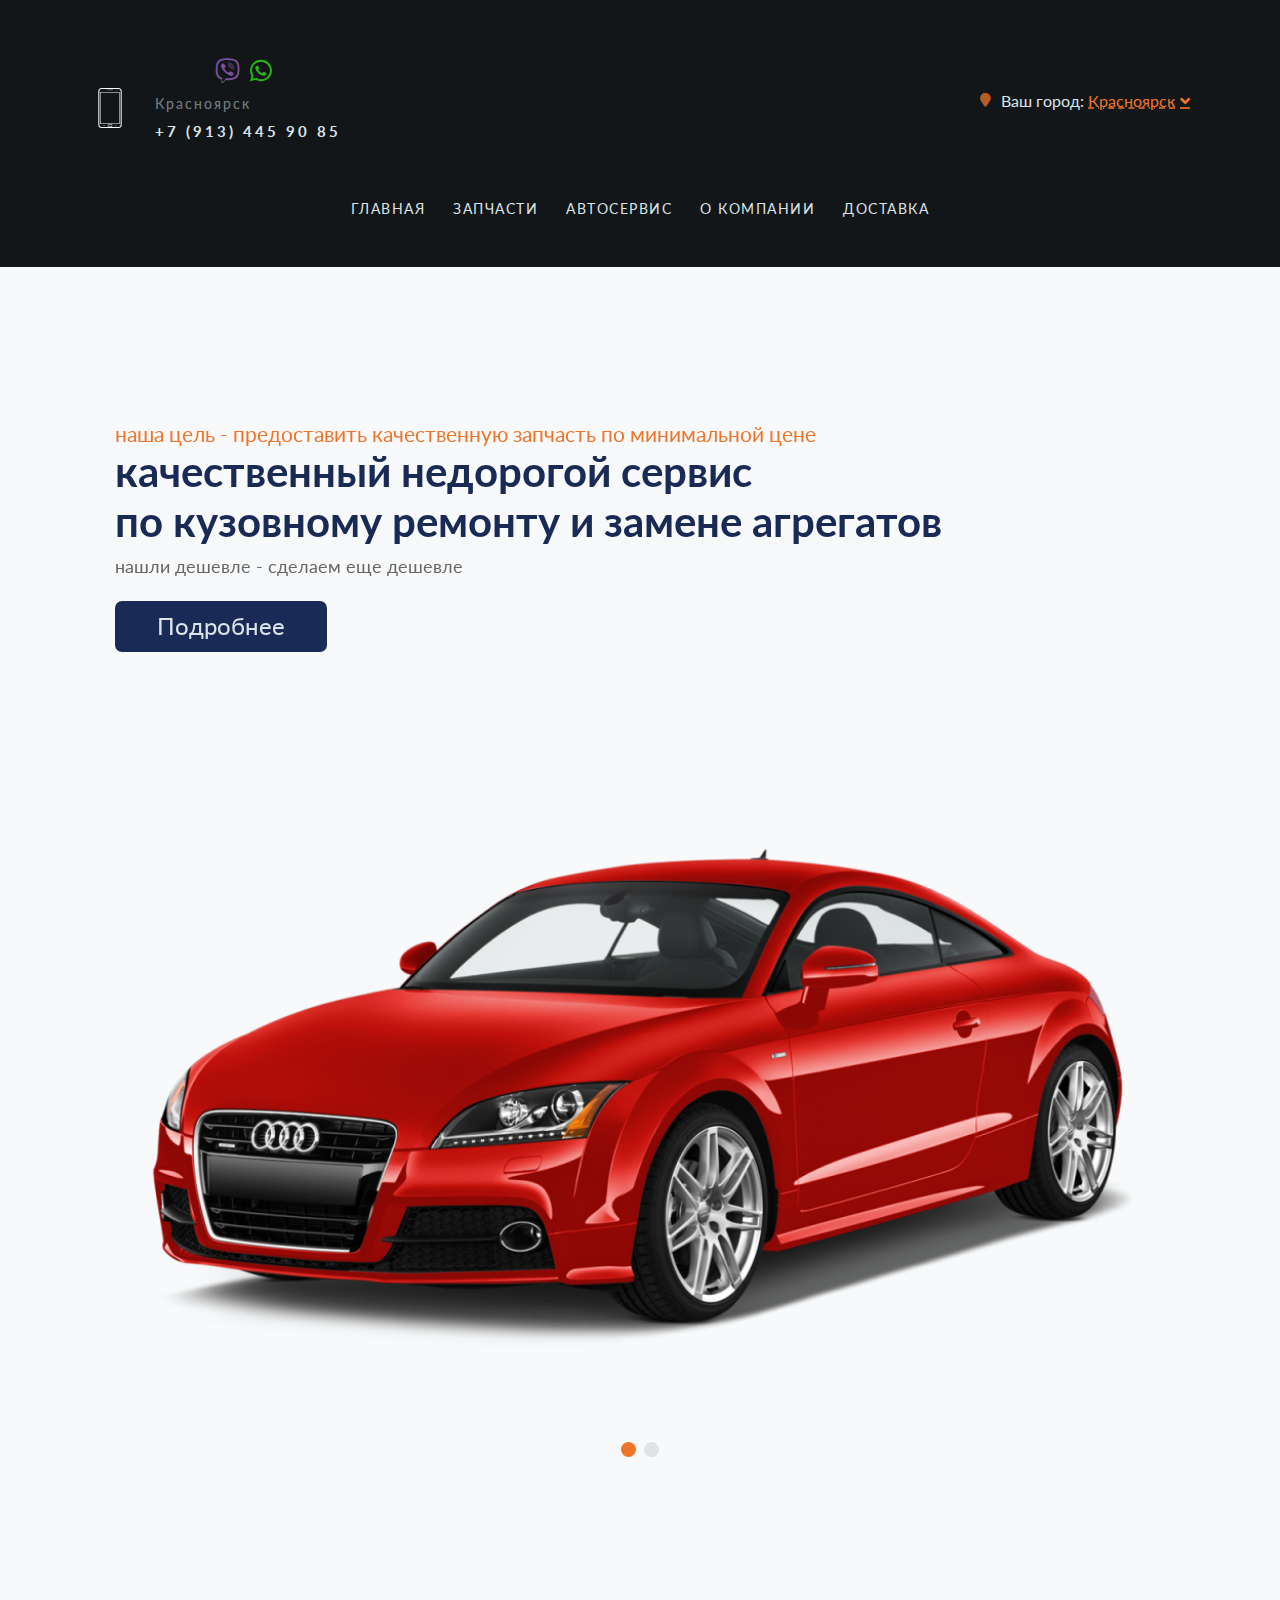
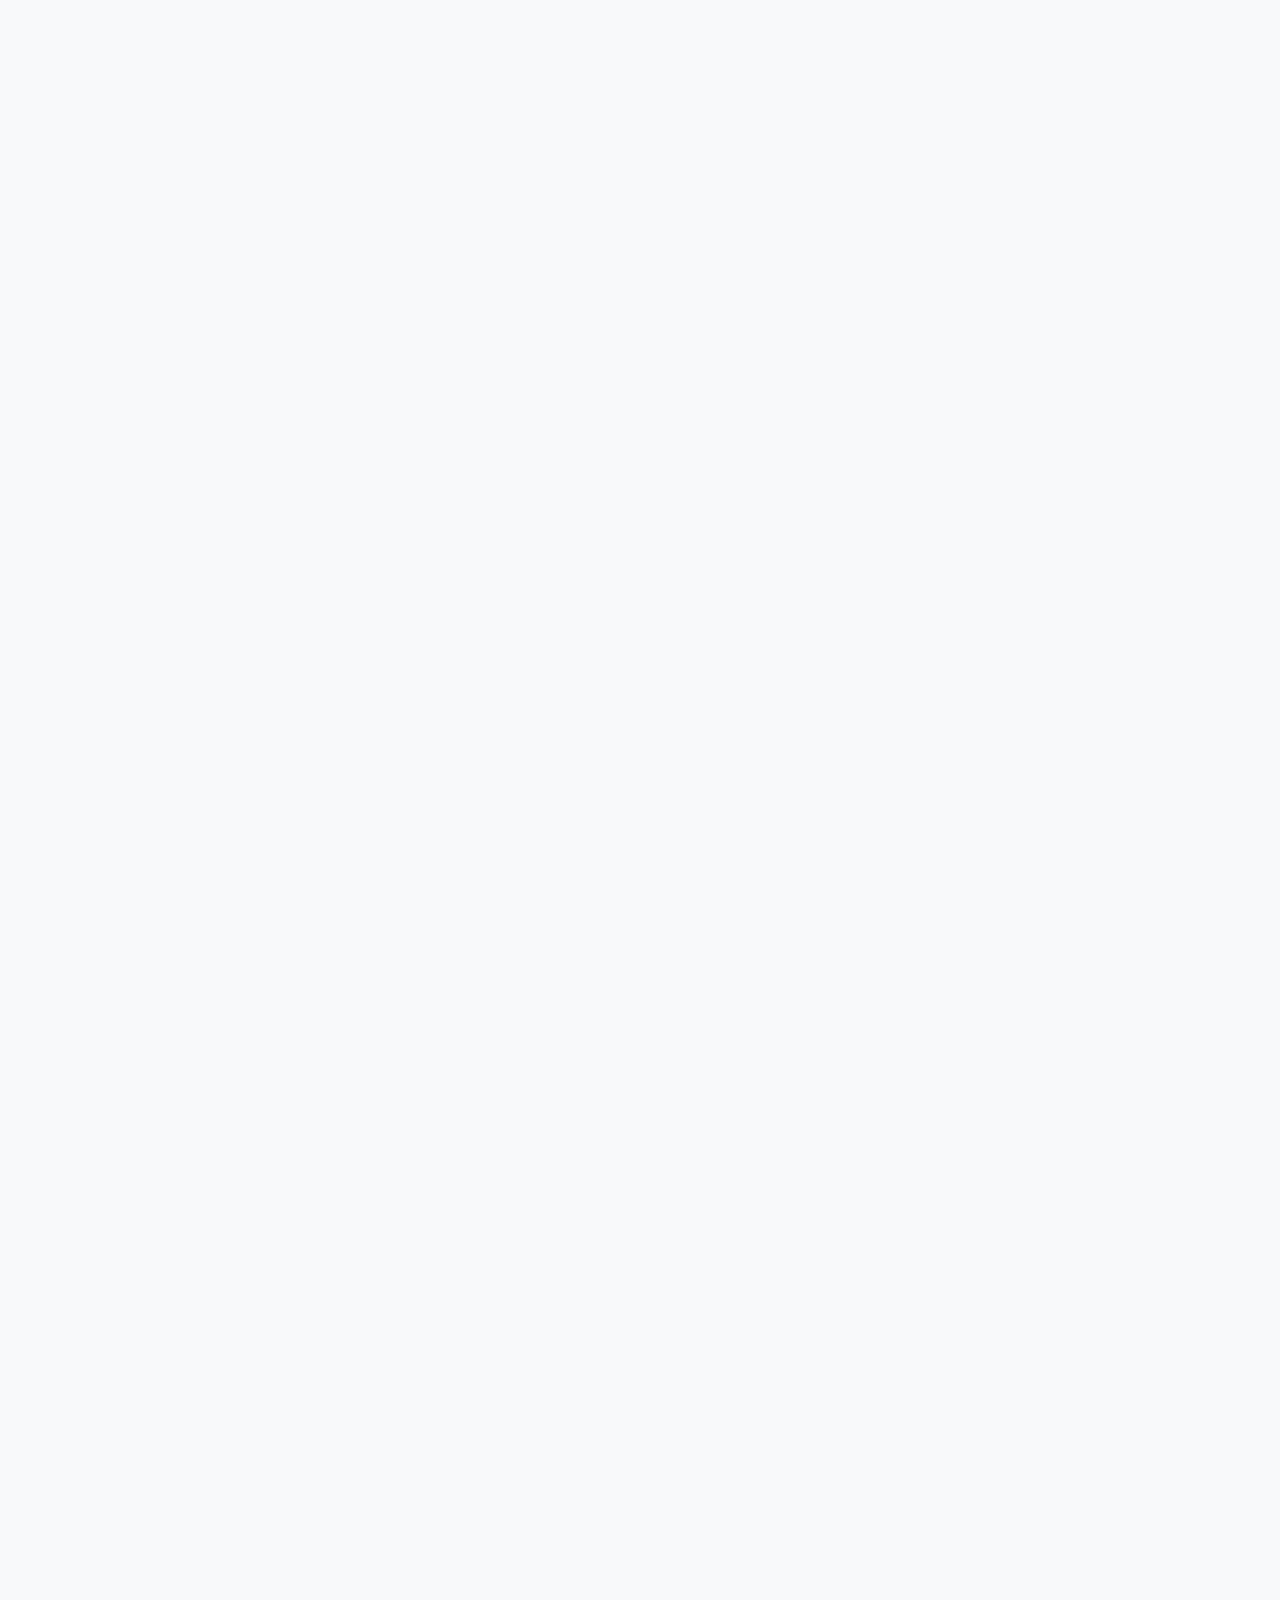
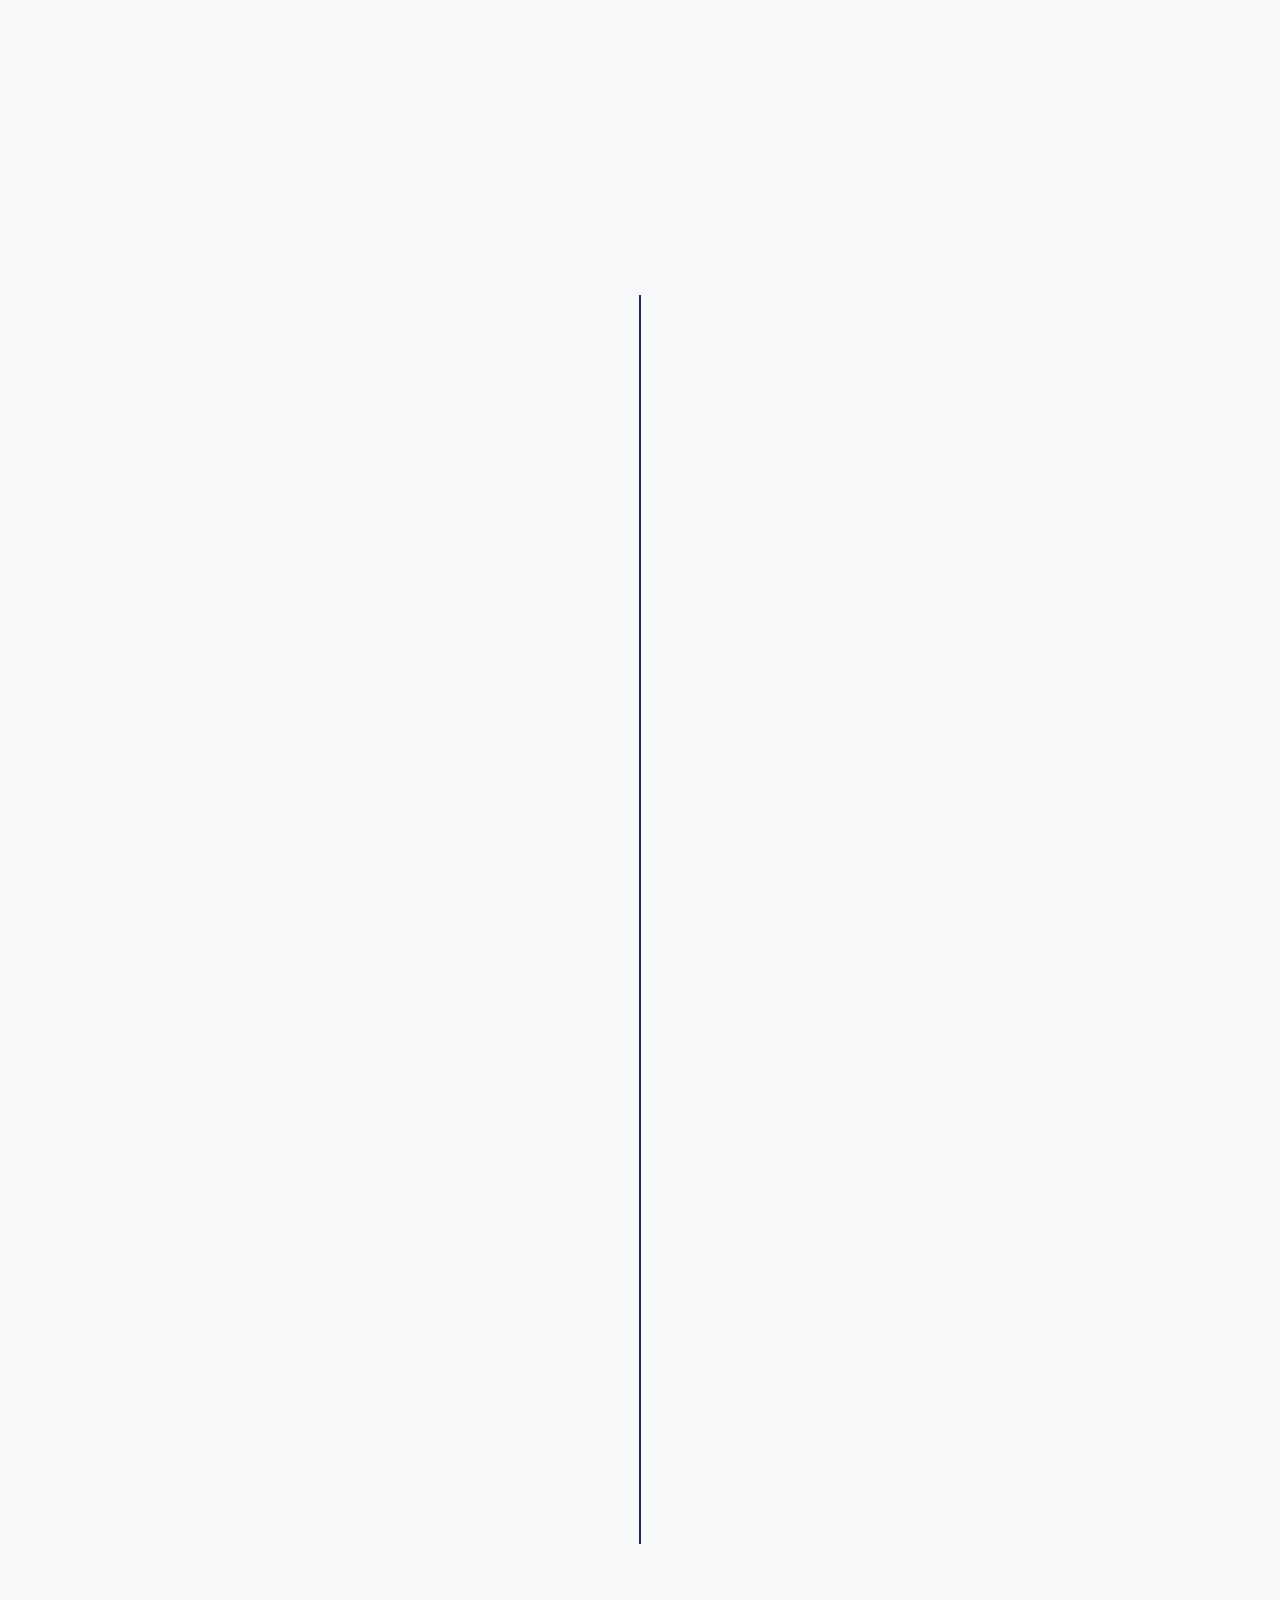
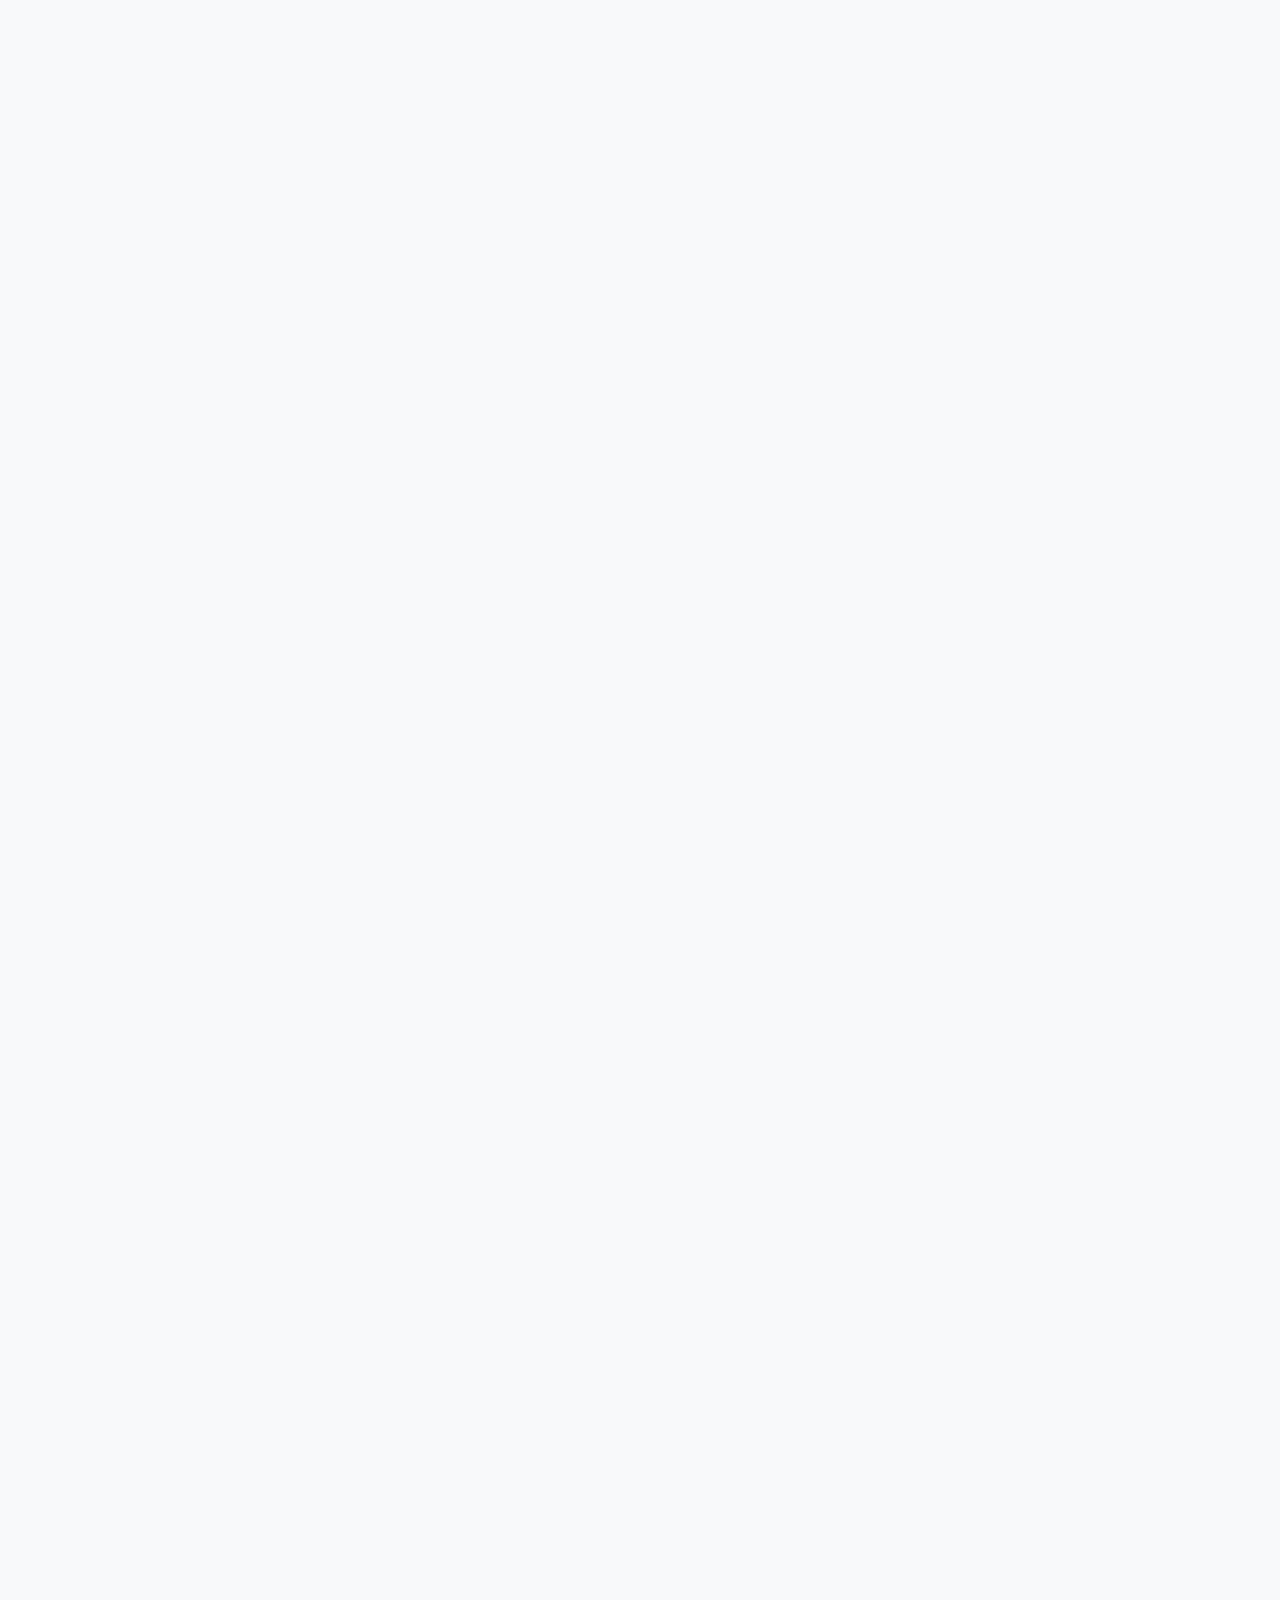
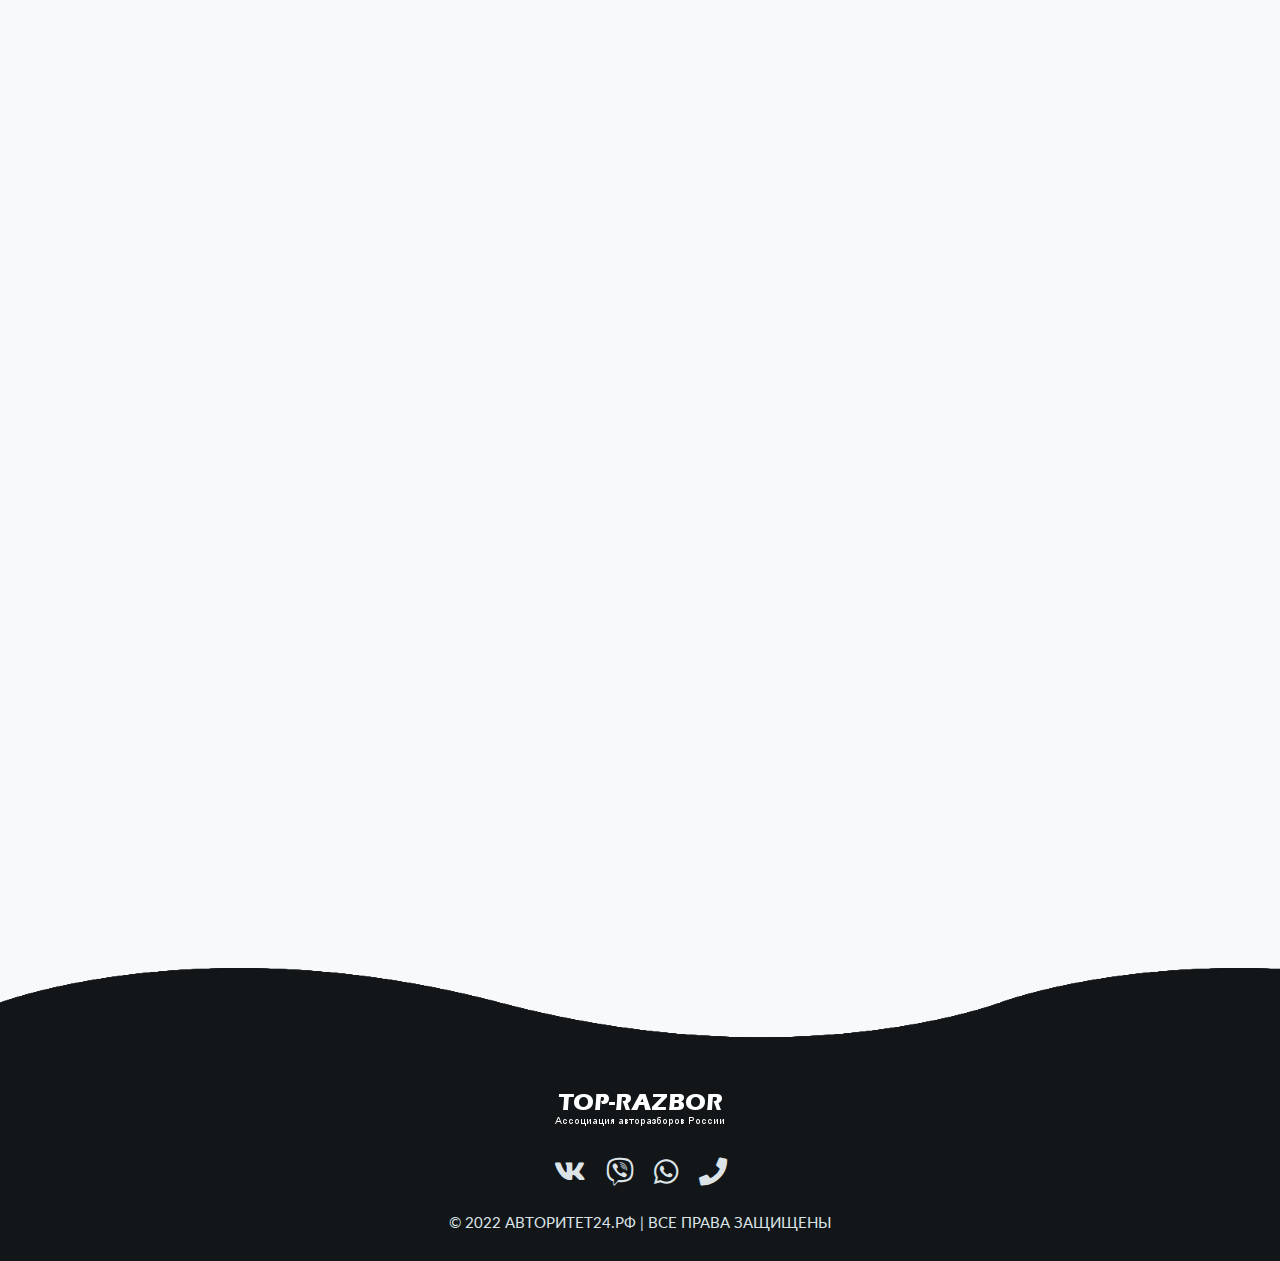
==== index.html @ dcbb85df "Initial commit" ====
<!DOCTYPE html>
<html lang="ru">
<head>
    <meta charset="UTF-8">
    <meta http-equiv="X-UA-Compatible" content="IE=edge">
    <meta name="viewport" content="width=device-width, initial-scale=1.0">
    <link rel="stylesheet" href="https://cdnjs.cloudflare.com/ajax/libs/font-awesome/5.15.4/css/all.min.css">
    <link href="https://unpkg.com/aos@2.3.1/dist/aos.css" rel="stylesheet">
    <link rel="stylesheet" href="assets/css/main.css">
    <title>AVTORITET - ассоциация разборов в России</title>
</head>
<body>
    

    <header class="header">
        <div class="header-top">

            <div class="schelude">
                <img src="assets/img/phone.svg" alt="Phone icon">
                <div class="schelude-left">
                    <div class="social">
                        <li><a href="viber://chat?number=%2B79130478769" id="viber"><i class="fab fa-viber"></i></a></li>
                        <li><a href="https://wa.me/79130478769" id="whatsapp"><i class="fab fab fa-whatsapp"></i></a></li>
                    </div> 
                    <div class="phone-info">Красноярск</div>
                    <div class="phone"><a href="#">+7 (913) 445 90 85</a></div>
                </div>
                
            </div>
            

            <div class="logo">
                <!--<a href="/"><img src="assets/img/logo.png" alt="Logo"></a>-->
            </div>

            <div class="geo">
                <i class="fas fa-map-marker"></i>
                <div class="geo-left">
                    <div class="geo-desc">Ваш город: <span>Красноярск</span></div>
                </div>
            </div>
        </div>

        <div class="menu-btn active">
            <span></span>
            <span></span>
            <span></span>
        </div>
        <nav class="nav">
            <ul class="nav-list active">
                <li class="nav-item active"><a href="/">Главная</a></li>
                <li class="nav-item"><a href="#">Запчасти</a>
                        <ul class="sub-menu">
                            <li class="nav-item">
                                <a href="#">Авто на разбор</a>
                            </li>
                            <li class="nav-item">
                                <a href="#">Двигатели</a>
                            </li>
                            <li class="nav-item">
                                <a href="#">Автоматические КПП</a>
                            </li>
                            <li class="nav-item">
                                <a href="#">Механические КПП</a>
                            </li>
                        </ul>
                </li>
                <li class="nav-item">
                    <a href="#">Автосервис</a>
                    <ul class="sub-menu">
                        <li>
                            <a href="#">Кузовной ремонт</a>
                        </li>
                        <li>
                            <a href="#">Замена агрегаторов</a>
                        </li>
                    </ul>
                </li>
                <li class="nav-item"><a href="/about.html">О компании</a></li>
                <li class="nav-item nav-item-delivery"><a href="#">Доставка</a></li>
            </ul>
        </nav>
    </header>


    <!-- Hero section -->
    <section class="hero" id="hero">
        <div class="swiper hero-slider">
            <div class="swiper-wrapper wrapper">
                <div class="swiper-slide slide hero-slider-slide">
                    <div class="content">
                        <span>наша цель - предоставить  качественную запчасть по минимальной цене</span>
                        <h3>качественный недорогой сервис <br> по кузовному ремонту и замене агрегатов</h3>
                        <p>нашли дешевле - сделаем еще дешевле</p>
                        <a href="" class="btn">Подробнее</a>
                    </div>
                    <div class="image">
                        <img src="assets/img/hero/hero-slide-1.png" alt="">
                    </div>
                </div>

                <div class="swiper-slide slide">
                    <div class="content">
                        <span>наша цель - предоставить  качественную запчасть по минимальной цене</span>
                        <h3>качественный недорогой сервис по кузовному ремонту и замене агрегатов</h3>
                        <p>нашли дешевле - сделаем еще дешевле</p>
                        <a href="" class="btn">Подробнее</a>
                    </div>
                    <div class="image">
                        <img src="assets/img/hero/hero-slide-1.png" alt="">
                    </div>
                </div>  
            </div>
            
            <div class="swiper-pagination"></div>

        </div>
    </section>


    <!-- Features section -->
    <section class="features">
            <div class="section-title" data-aos="zoom-in">
                <h1>Почему мы</h1>
                <span>Несколько причин работать именно с нами.</span>
            </div>

            <div class="features-container">
                <div class="features-item" data-aos="fade-up" data-aos-duration="200">
                    <i class="fas fa-wallet"></i>
                    <div class="features-item-info">
                        <h4>Низкая цена</h4>
                        <p>У нас одна из самых низких цен на рынке.</p>
                    </div>
                </div>

                <div class="features-item" data-aos="fade-up"  data-aos-duration="400">
                    <i class="fas fa-boxes"></i>
                    <div class="features-item-info">
                        <h4>Широкий ассортимент</h4>
                        <p>Lorem ipsum dolor sit, amet consectetur adipisicing elit. Perferendis, impedit!</p>
                    </div>
                </div>

                <div class="features-item" data-aos="fade-up"  data-aos-duration="600">
                    <i class="fas fa-car-crash"></i>
                    <div class="features-item-info">
                        <h4>Особые условия для сто</h4>
                        <p>Lorem ipsum dolor sit, amet consectetur adipisicing elit. Perferendis, impedit!</p>
                    </div>
                </div>

                <div class="features-item" data-aos="fade-up"  data-aos-duration="800">
                    <i class="fas fa-truck"></i>
                    <div class="features-item-info">
                        <h4>Быстрая доставка</h4>
                        <p>Lorem ipsum dolor sit, amet consectetur adipisicing elit. Perferendis, impedit!</p>
                    </div>
                </div>

                <div class="features-item" data-aos="fade-up"  data-aos-duration="1000">
                    <i class="far fa-grin-stars"></i>
                    <div class="features-item-info">
                        <h4>Гарантия до 12 месяцев</h4>
                        <p>Lorem ipsum dolor sit, amet consectetur adipisicing elit. Perferendis, impedit!</p>
                    </div>
                </div>

                <div class="features-item" data-aos="fade-up"  data-aos-duration="1200">
                    <i class="fas fa-tools"></i>
                    <div class="features-item-info">
                        <h4>Установка деталей</h4>
                        <p>Lorem ipsum dolor sit, amet consectetur adipisicing elit. Perferendis, impedit!</p>
                    </div>
                </div>
            </div>
    </section>

    <section class="news-section">
        <div class="section-title" data-aos="zoom-in">
            <h1>Последние новости</h1>
            <span>Будьте в курсе всех новостей</span>
        </div>

        <div class="section-content blog">
            <div class="cards" data-aos="fade-down" data-aos-duration="1000">
                <div class="card" data-aos="fade-down" data-aos-duration="1000">
                    <div class="image-section">
                        <img src="assets/img/hero/hero-slide-2.png" alt="">
                    </div>
                    <article class="article">
                        <h4>Статья №1</h4>
                        <p>Lorem ipsum dolor sit amet consectetur, adipisicing elit. Dolor, cum culpa! Deserunt non hic fugiat, ut nemo reiciendis at assumenda.</p>
                        <div class="blog-view">
                            <a href="">Читать далее</a>
                        </div>
                        <div class="posted-date">
                            <p>04.04.2022</p>
                        </div>
                    </article>
                </div>

                <div class="card" data-aos="fade-down" data-aos-duration="1000">
                    <div class="image-section">
                        <img src="assets/img/hero/hero-slide-2.png" alt="">
                    </div>
                    <article class="article">
                        <h4>Статья №1</h4>
                        <p>Lorem ipsum dolor sit amet consectetur, adipisicing elit. Dolor, cum culpa! Deserunt non hic fugiat, ut nemo reiciendis at assumenda.</p>
                        <div class="blog-view">
                            <a href="">Читать далее</a>
                        </div>
                        <div class="posted-date">
                            <p>04.04.2022</p>
                        </div>
                    </article>
                </div>

                <div class="card" data-aos="fade-down" data-aos-duration="1000">
                    <div class="image-section">
                        <img src="assets/img/hero/hero-slide-2.png" alt="">
                    </div>
                    <article class="article">
                        <h4>Статья №1</h4>
                        <p>Lorem ipsum dolor sit amet consectetur, adipisicing elit. Dolor, cum culpa! Deserunt non hic fugiat, ut nemo reiciendis at assumenda.</p>
                        <div class="blog-view">
                            <a href="">Читать далее</a>
                        </div>
                        <div class="posted-date">
                            <p>04.04.2022</p>
                        </div>
                    </article>
                </div>

                <div class="card" data-aos="fade-down" data-aos-duration="1000">
                    <div class="image-section">
                        <img src="assets/img/hero/hero-slide-2.png" alt="">
                    </div>
                    <article class="article">
                        <h4>Статья №1</h4>
                        <p>Lorem ipsum dolor sit amet consectetur, adipisicing elit. Dolor, cum culpa! Deserunt non hic fugiat, ut nemo reiciendis at assumenda.</p>
                        <div class="blog-view">
                            <a href="">Читать далее</a>
                        </div>
                        <div class="posted-date">
                            <p>04.04.2022</p>
                        </div>
                    </article>
                </div>
            </div>
        </div>
    </section>


    <!-- Information section -->
    <section class="information">
        <div class="section-title" data-aos="zoom-in">
            <h1>С чем мы работаем</h1>
            <span>Немного информации</span>
        </div>

        <div class="container-center">
            <div class="timeline-items">


                <div class="timeline-item" data-aos="flip-left" data-aos-duration="1200">
                    <div class="timeline-dot"></div>
                    <div class="timeline-date"></div>
                    <div class="timeline-content">
                        <h3>Кузовные детали</h3>
                        <p>
                            Продаем как новые дубликатные кузовные детали, так и в огромном ассортименте детали б.у. , снятые с других автомобилей за рубежом и в России.
                        </p>
                        <p>
                            Если Ваши кузовные детали не перекрашивались с изменением их оттенка, то наши менеджеры предложат Вам кузовные элементы в цвет. 
                        </p>
                        <p>
                            Мы стараемся держать в наличии кузовные детали практически на весь модельный ряд , причем по самой низкой в России цене. Имеются в наличии также такие запчасти, как задние крылья, крыши , пороги кузова. Свяжитесь с нами, и мы предложим Вам различные варианты по цвету и состоянию .
                        </p>
                    </div>
                </div>

                <div class="timeline-item" data-aos="flip-right" data-aos-duration="1200">
                    <div class="timeline-dot"></div>
                    <div class="timeline-date"></div>
                    <div class="timeline-content">
                        <h3>Двигатели</h3>
                        <p>
                            Мы продаем контрактные двигатели, снятые нашими сотрудниками за границей. 
                        </p>
                        <p>
                            На каждый двигатель предоставляется полный пакет документов для его регистрации в ГИБДД.
                        </p>
                        <p>
                            Перед снятием двигателя обязательно проводится его тестирование.
                        </p>
                        <p>
                            На все двигатели дается время на его проверку 2 недели при Вашей установке , либо гарантия 3 месяца на цилиндро-поршневую группу при установке в нашем сервисе.
                        </p>
                        <p>
                            Ассортимент двигателей постоянно пополняется, стоимость напрямую зависит от пробега .
                        </p>
                    </div>
                </div>

                <div class="timeline-item" data-aos="flip-left" data-aos-duration="1200">
                    <div class="timeline-dot"></div>
                    <div class="timeline-date"></div>
                    <div class="timeline-content">
                        <h3>АКПП</h3>
                        <p>
                            Мы предлагаем кпп всех типов: <b>классические</b>, <b>МКПП</b>, <b>АКПП-роботы</b>, <b>АКПП-вариатор</b>
                        </p>
                        <p> Стоимость кпп напрямую зависит от его пробега. </p>
                        <p>Не забывайте, рабочую жидкость в любой кпп необходимо менять раз в 40000 км, заливая ее согласно спецификации производителя. Тогда Ваша трансмиссия прослужит Вам долгие годы.</p>
                    </div>
                </div>
            </div>
        </div>
    </section>


    <!-- Reviews section -->
    <section class="reviews">
        <div class="section-title"  data-aos="zoom-in">
            <h1>Реальные отзывы</h1>
            <span>Что говорят о нас наши покупатели</span>
        </div>

        <div class="reviews-box-container">
            <div class="reviews-box" data-aos="fade-down" data-aos-duration="1000">
                <div class="box-top">
                    <div class="profile">
                        <div class="profile-img">
                            <img src="https://www.fillmurray.com/640/360" alt="">
                        </div>

                        <div class="username">
                            <strong>Игорь Артемчук</strong>
                            <span>@id123</span>
                        </div>
                    </div>

                    <div class="stars">
                        <i class="fas fa-star"></i>
                        <i class="fas fa-star"></i>
                        <i class="fas fa-star"></i>
                        <i class="fas fa-star"></i>
                        <i class="far fa-star"></i>
                    </div>
                    
                </div>

                <div class="client-comment">
                    <p>Купил мотор на тойота цинос, долго искал, у меня мотор стоит редкая версия. Обещали пробег 72 тысячи км по японии. В принципе не поверил, но масла расхода нет вообще, доволен, спасибо большое.</p>
                </div>
            </div>

            <div class="reviews-box" data-aos="fade-down" data-aos-duration="1000">
                <div class="box-top">
                    <div class="profile">
                        <div class="profile-img">
                            <img src="https://www.fillmurray.com/640/360" alt="">
                        </div>

                        <div class="username">
                            <strong>Сергей Иванов</strong>
                            <span>@id123</span>
                        </div>
                    </div>

                    <div class="stars">
                        <i class="fas fa-star"></i>
                        <i class="fas fa-star"></i>
                        <i class="fas fa-star"></i>
                        <i class="fas fa-star"></i>
                        <i class="far fa-star"></i>
                    </div>
                    
                </div>

                <div class="client-comment">
                    <p>Заказал датчик абс себе на аккорд - пришел через 3 дня, дешевле чем везде.</p>
                </div>
            </div>

            <div class="reviews-box" data-aos="fade-down" data-aos-duration="1000">
                <div class="box-top">
                    <div class="profile">
                        <div class="profile-img">
                            <img src="https://www.fillmurray.com/640/360" alt="">
                        </div>

                        <div class="username">
                            <strong>Александр Петров</strong>
                            <span>@id123</span>
                        </div>
                    </div>

                    <div class="stars">
                        <i class="fas fa-star"></i>
                        <i class="fas fa-star"></i>
                        <i class="fas fa-star"></i>
                        <i class="fas fa-star"></i>
                        <i class="far fa-star"></i>
                    </div>
                    
                </div>

                <div class="client-comment">
                    <p>Lorem ipsum, dolor sit amet consectetur adipisicing elit. Officia fugit sequi libero quas, ipsa ratione? Vel fugiat iste at labore.</p>
                </div>
            </div>

            <div class="reviews-box" data-aos="fade-down" data-aos-duration="1200">
                <div class="box-top">
                    <div class="profile">
                        <div class="profile-img">
                            <img src="https://www.fillmurray.com/640/360" alt="">
                        </div>

                        <div class="username">
                            <strong>Александр Петров</strong>
                            <span>@id123</span>
                        </div>
                    </div>

                    <div class="stars">
                        <i class="fas fa-star"></i>
                        <i class="fas fa-star"></i>
                        <i class="fas fa-star"></i>
                        <i class="fas fa-star"></i>
                        <i class="far fa-star"></i>
                    </div>
                    
                </div>

                <div class="client-comment">
                    <p>Lorem ipsum, dolor sit amet consectetur adipisicing elit. Officia fugit sequi libero quas, ipsa ratione? Vel fugiat iste at labore.</p>
                </div>
            </div>

            <div class="reviews-box" data-aos="fade-down" data-aos-duration="1200">
                <div class="box-top">
                    <div class="profile">
                        <div class="profile-img">
                            <img src="https://www.fillmurray.com/640/360" alt="">
                        </div>

                        <div class="username">
                            <strong>Александр Петров</strong>
                            <span>@id123</span>
                        </div>
                    </div>

                    <div class="stars">
                        <i class="fas fa-star"></i>
                        <i class="fas fa-star"></i>
                        <i class="fas fa-star"></i>
                        <i class="fas fa-star"></i>
                        <i class="far fa-star"></i>
                    </div>
                    
                </div>

                <div class="client-comment">
                    <p>Lorem ipsum, dolor sit amet consectetur adipisicing elit. Officia fugit sequi libero quas, ipsa ratione? Vel fugiat iste at labore.</p>
                </div>
            </div>

            <div class="reviews-box" data-aos="fade-down" data-aos-duration="1200">
                <div class="box-top">
                    <div class="profile">
                        <div class="profile-img">
                            <img src="https://www.fillmurray.com/640/360" alt="">
                        </div>

                        <div class="username">
                            <strong>Александр Петров</strong>
                            <span>@id123</span>
                        </div>
                    </div>

                    <div class="stars">
                        <i class="fas fa-star"></i>
                        <i class="fas fa-star"></i>
                        <i class="fas fa-star"></i>
                        <i class="fas fa-star"></i>
                        <i class="far fa-star"></i>
                    </div>
                    
                </div>

                <div class="client-comment">
                    <p>Lorem ipsum, dolor sit amet consectetur adipisicing elit. Officia fugit sequi libero quas, ipsa ratione? Vel fugiat iste at labore.</p>
                </div>
            </div>

            <div class="reviews-box" data-aos="fade-down" data-aos-duration="1400">
                <div class="box-top">
                    <div class="profile">
                        <div class="profile-img">
                            <img src="https://www.fillmurray.com/640/360" alt="">
                        </div>

                        <div class="username">
                            <strong>Александр Петров</strong>
                            <span>@id123</span>
                        </div>
                    </div>

                    <div class="stars">
                        <i class="fas fa-star"></i>
                        <i class="fas fa-star"></i>
                        <i class="fas fa-star"></i>
                        <i class="fas fa-star"></i>
                        <i class="far fa-star"></i>
                    </div>
                    
                </div>

                <div class="client-comment">
                    <p>Lorem ipsum, dolor sit amet consectetur adipisicing elit. Officia fugit sequi libero quas, ipsa ratione? Vel fugiat iste at labore.</p>
                </div>
            </div>

            <div class="reviews-box" data-aos="fade-down" data-aos-duration="1400">
                <div class="box-top">
                    <div class="profile">
                        <div class="profile-img">
                            <img src="https://www.fillmurray.com/640/360" alt="">
                        </div>

                        <div class="username">
                            <strong>Александр Петров</strong>
                            <span>@id123</span>
                        </div>
                    </div>

                    <div class="stars">
                        <i class="fas fa-star"></i>
                        <i class="fas fa-star"></i>
                        <i class="fas fa-star"></i>
                        <i class="fas fa-star"></i>
                        <i class="far fa-star"></i>
                    </div>
                    
                </div>

                <div class="client-comment">
                    <p>Lorem ipsum, dolor sit amet consectetur adipisicing elit. Officia fugit sequi libero quas, ipsa ratione? Vel fugiat iste at labore.</p>
                </div>
            </div>

            <div class="reviews-box" data-aos="fade-down" data-aos-duration="1400">
                <div class="box-top">
                    <div class="profile">
                        <div class="profile-img">
                            <img src="https://www.fillmurray.com/640/360" alt="">
                        </div>

                        <div class="username">
                            <strong>Александр Петров</strong>
                            <span>@id123</span>
                        </div>
                    </div>

                    <div class="stars">
                        <i class="fas fa-star"></i>
                        <i class="fas fa-star"></i>
                        <i class="fas fa-star"></i>
                        <i class="fas fa-star"></i>
                        <i class="far fa-star"></i>
                    </div>
                    
                </div>

                <div class="client-comment">
                    <p>Lorem ipsum, dolor sit amet consectetur adipisicing elit. Officia fugit sequi libero quas, ipsa ratione? Vel fugiat iste at labore.</p>
                </div>
            </div>
        </div>

        <div class="add-review"  data-aos="zoom-in">
            <a href="#" class="btn add-review-btn">Добавить отзыв</a>
        </div>
    </section>

    <!-- Contact US section -->
    <section class="contact-section">
        <div class="section-title"  data-aos="zoom-in">
            <h1>Обратная связь</h1>
            <span>У вас остались вопросы? Свяжитесь удобным для Вас способом</span>
        </div>

        <div class="contact-wrapper" data-aos="flip-up">
            <div class="contact-info" >
            
                <div>
                    <i class="fas fa-phone"></i> <span>+7 999 391 423</span>
                </div>
                <div>
                    <i class="fab fa-viber"></i><span>+7 999 391 423</span>
                </div>
                <div>
                    <i class="fab fa-whatsapp"></i><span>+7 999 391 423</span>
                </div>
                <div>
                    <i class="fas fa-map-marker-alt"></i><span>+7 999 391 423</span>
                </div>
            </div>
            <form action="#" method="POST" class="contact-form">
                <input type="text" class="text-box input-name" placeholder="Ваше имя" name="name" required>
                <input type="tel" class="text-box input-phone" name="tel" placeholder="Телефон"  required>
                <textarea name="message" rows="5" class="input-message" placeholder="Ваше сообщение" required></textarea>
                <button type="submit" class="btn">Отправить</button>
            </form>
        </div>
    </section>

    <section class="maps-section">

        <div class="maps-container" data-aos="zoom-in-up">
            <div class="tabs">
                <div class="tabs-nav">
                    <div class="tabs-nav-item active" data-tab-name="krasnoyarsk">Красноярск</div>
                    <div class="tabs-nav-item" data-tab-name="abakan">Абакан</div>
                </div>

                <div class="tab krasnoyarsk active">
                    <address class="map-address">Красноярск, ул. Достоевского 15А</adress>
                    <div class="map" id="map-krsk"></div>
                </div>
    
                <div class="tabs-content">
                    <div class="tab abakan">
                        <address class="map-address">Абакан, с. Калинино, ул. Ленина 2 (р-н аэропорта)</adress>
                            <div class="map" id="map-abakan"></div>
                    </div>
                </div>
            </div>
        </div>
    </section>

    <footer class="footer">
        <div class="waves">
            <div class="wave" id="wave-1"></div>
            <div class="wave" id="wave-2"></div>
            <div class="wave" id="wave-3"></div>
            <div class="wave" id="wave-4"></div>
        </div>

        <div class="logo">
            <a href="/"><img src="assets/img/logo.png" alt="Logo"></a>
        </div>

        <ul class="social-footer">
            <li>
                <a href=""><i class="fab fa-vk"></i></a>
            </li>
            <li>
                <a href=""><i class="fab fa-viber"></i></a>
            </li>
            <li>
                <a href=""><i class="fab fa-whatsapp"></i></a>
            </li>
            <li>
                <a href=""><i class="fas fa-phone"></i></a>
            </li>
        </ul>
        <p class="copyright">
            &copy; 2022 авторитет24.рф | Все права защищены
        </p>
    </footer>

    <script src="//widget.cleversite.ru/widget/115341/155424/"></script>
    <script src="https://unpkg.com/@popperjs/core@2"></script>
    <script src="https://unpkg.com/tippy.js@6"></script>
    <script src="https://unpkg.com/just-validate@latest/dist/just-validate.production.min.js"></script>
    <script src="https://unpkg.com/aos@2.3.1/dist/aos.js"></script>
    <script src="/assets/js/libs/swiper-bundle.min.js"></script>
    <script src="//cdn.jsdelivr.net/npm/sweetalert2@11"></script>
    <script src="https://api-maps.yandex.ru/2.1/?apikey=73ae1116-9202-4eac-8778-982252ffbd5e&lang=ru_RU"></script>
    <script src="assets/js/libs/accordion.js"></script>
    <script src="assets/js/libs/inputmask.min.js"></script>
    <script src="assets/js/libs/form.js"></script>
    <script src="assets/js/libs/review.js"></script>
    <script src="assets/js/main.js"></script>
    
</body>
</html>
---- assets/css/main.css ----
@import 'bootstrap-grid.min.css';
@import 'animation.css';
@import 'style.css';
@import 'media.css';
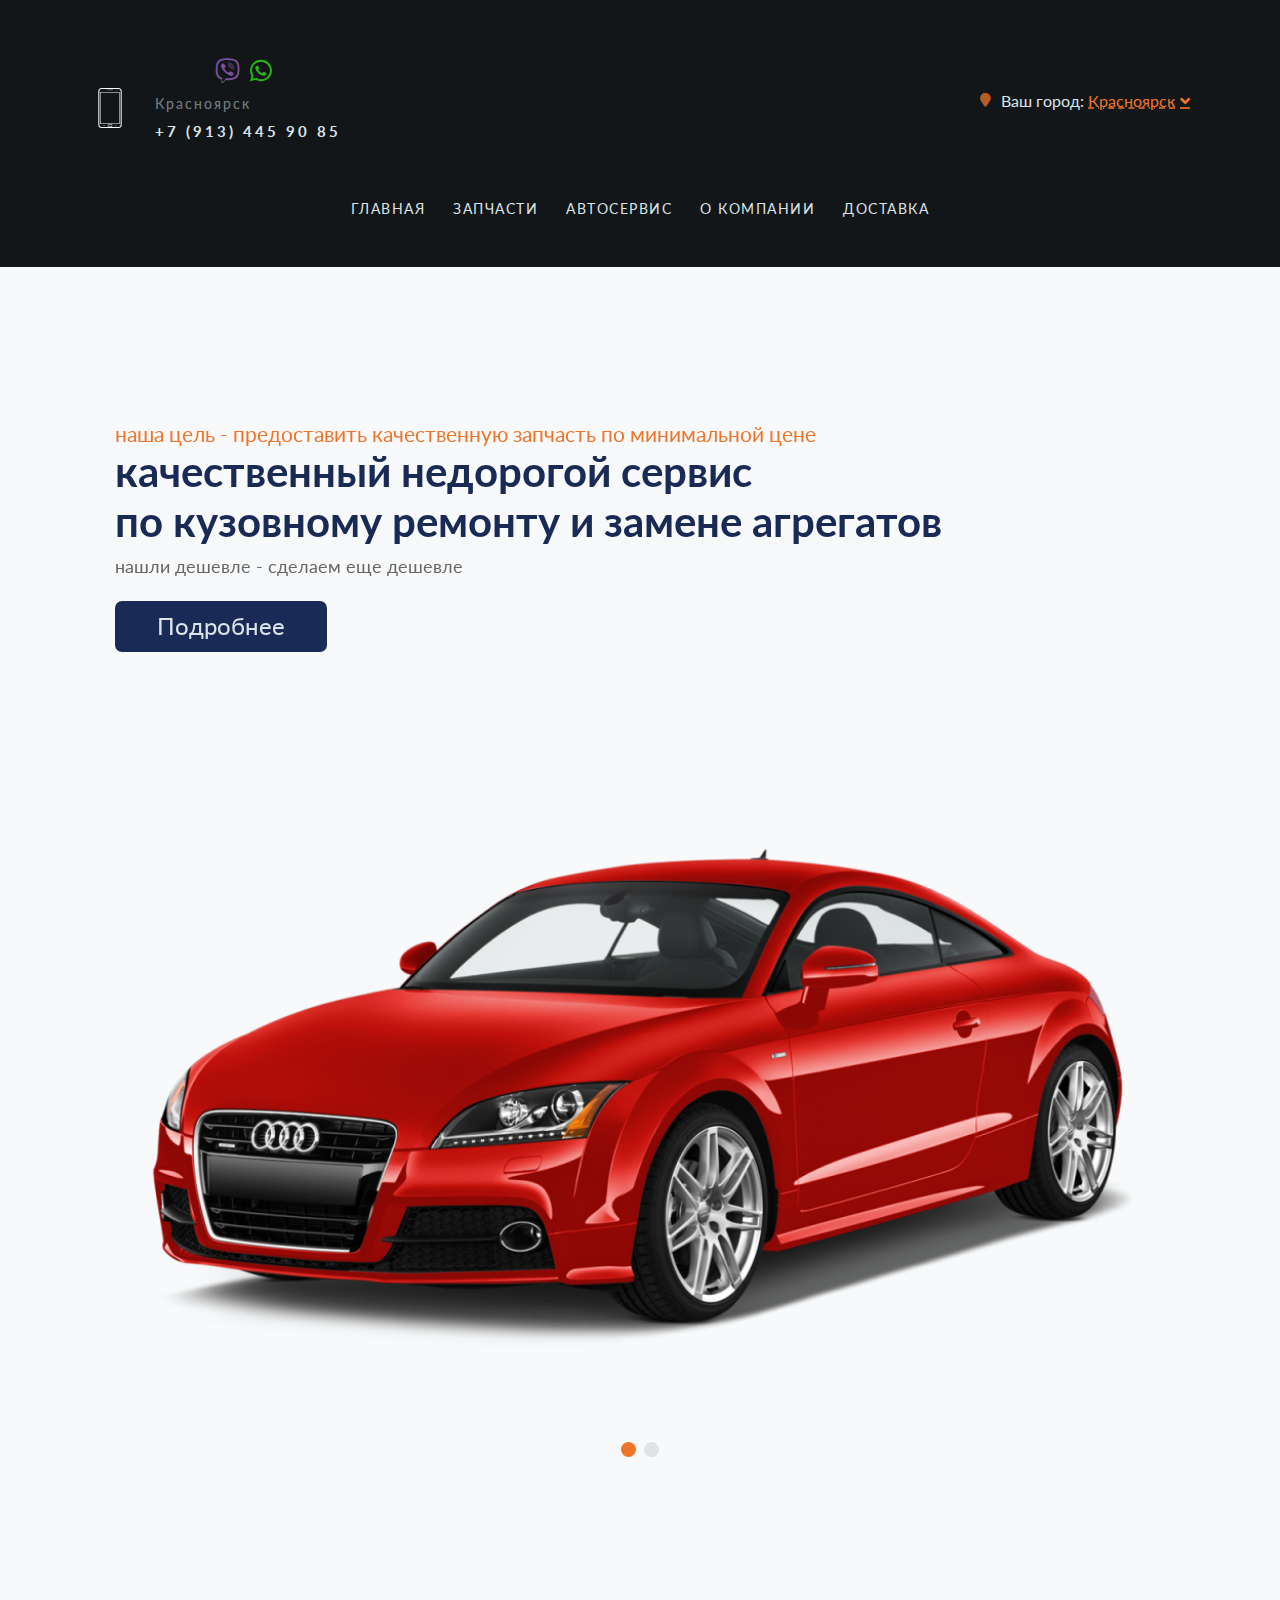
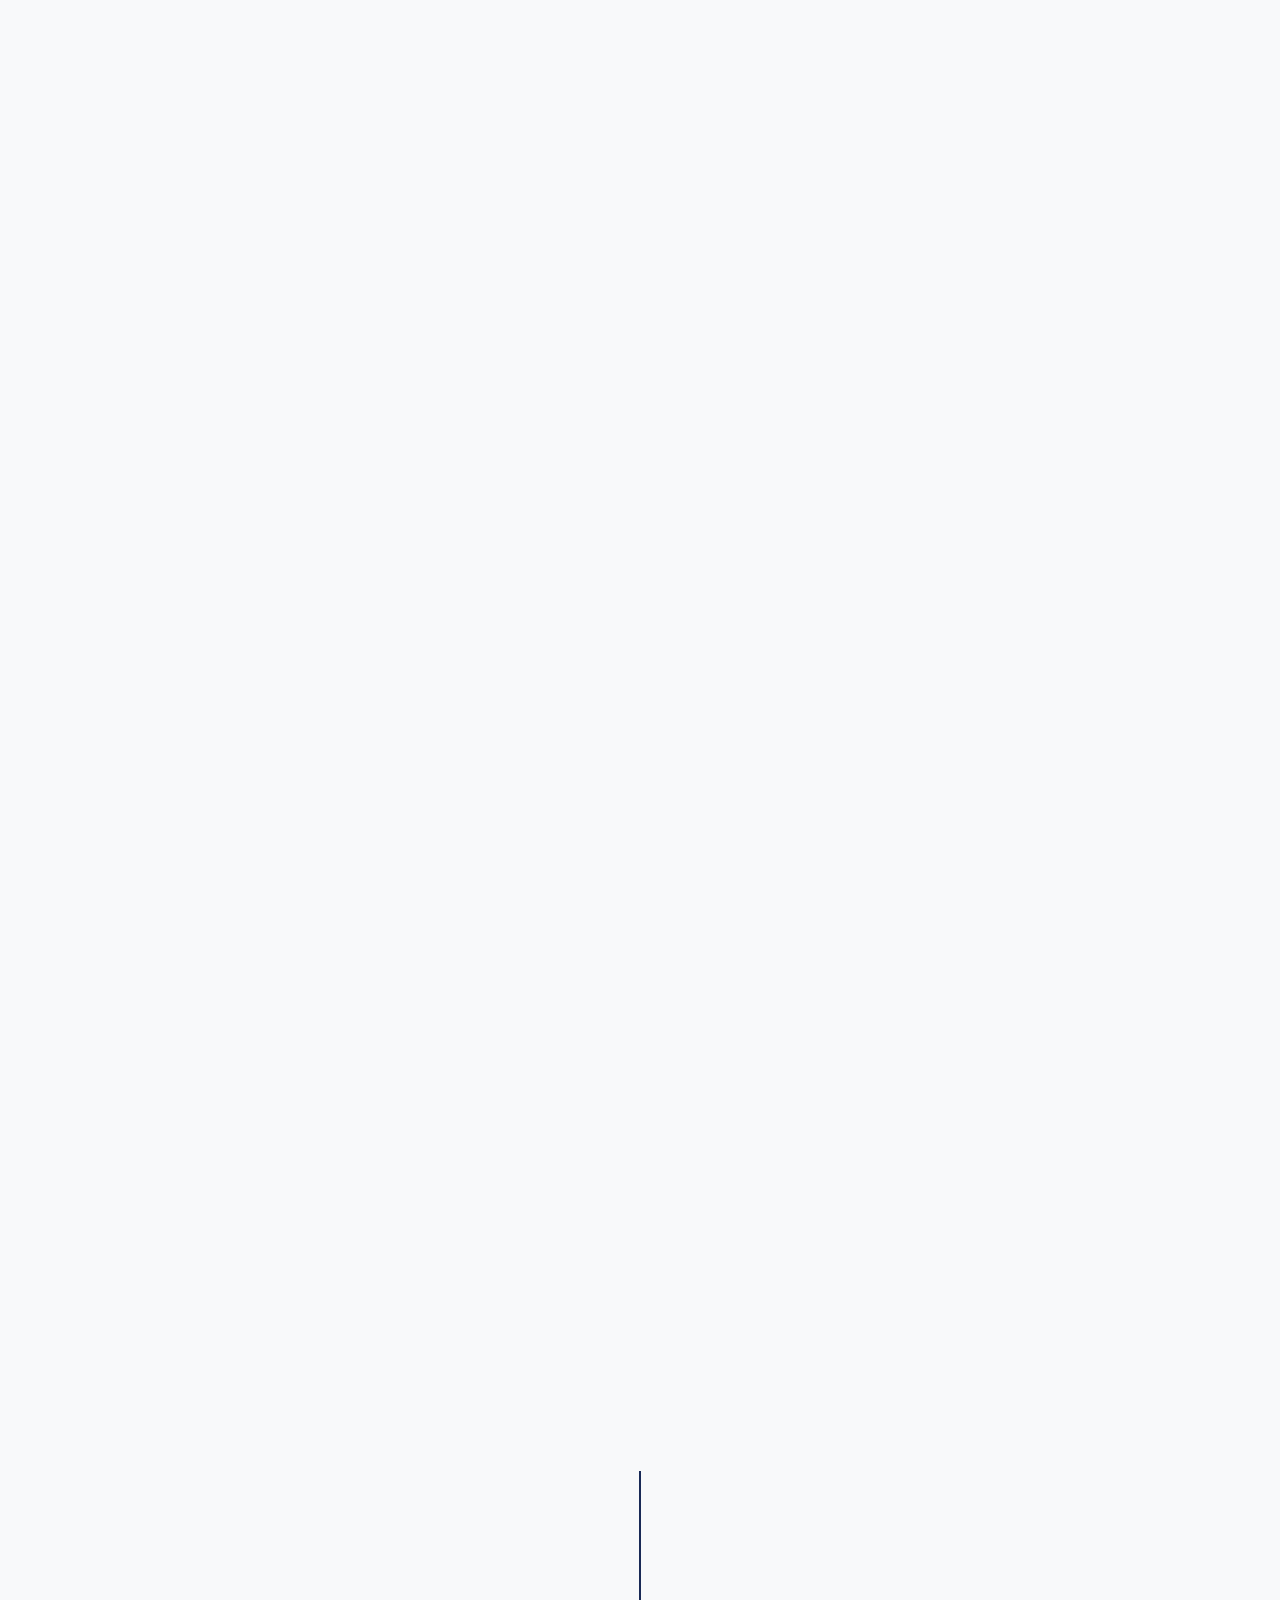
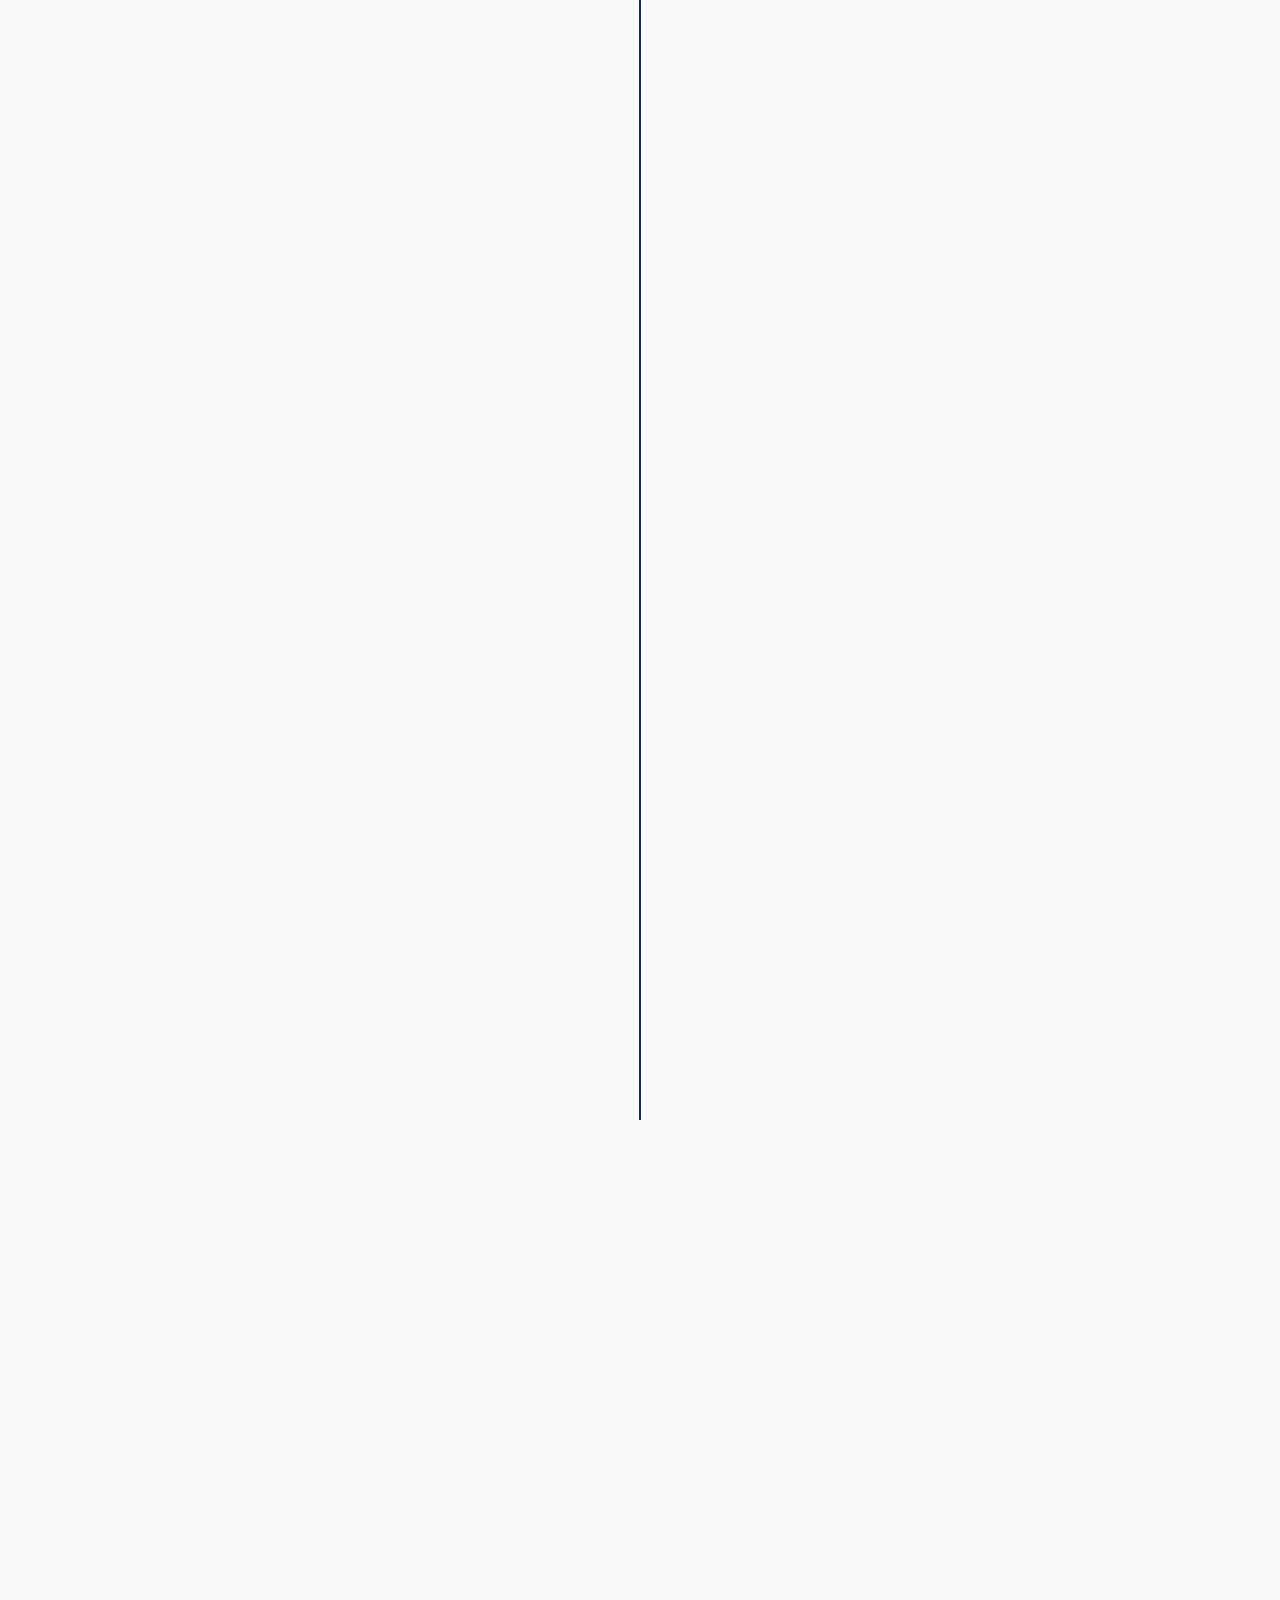
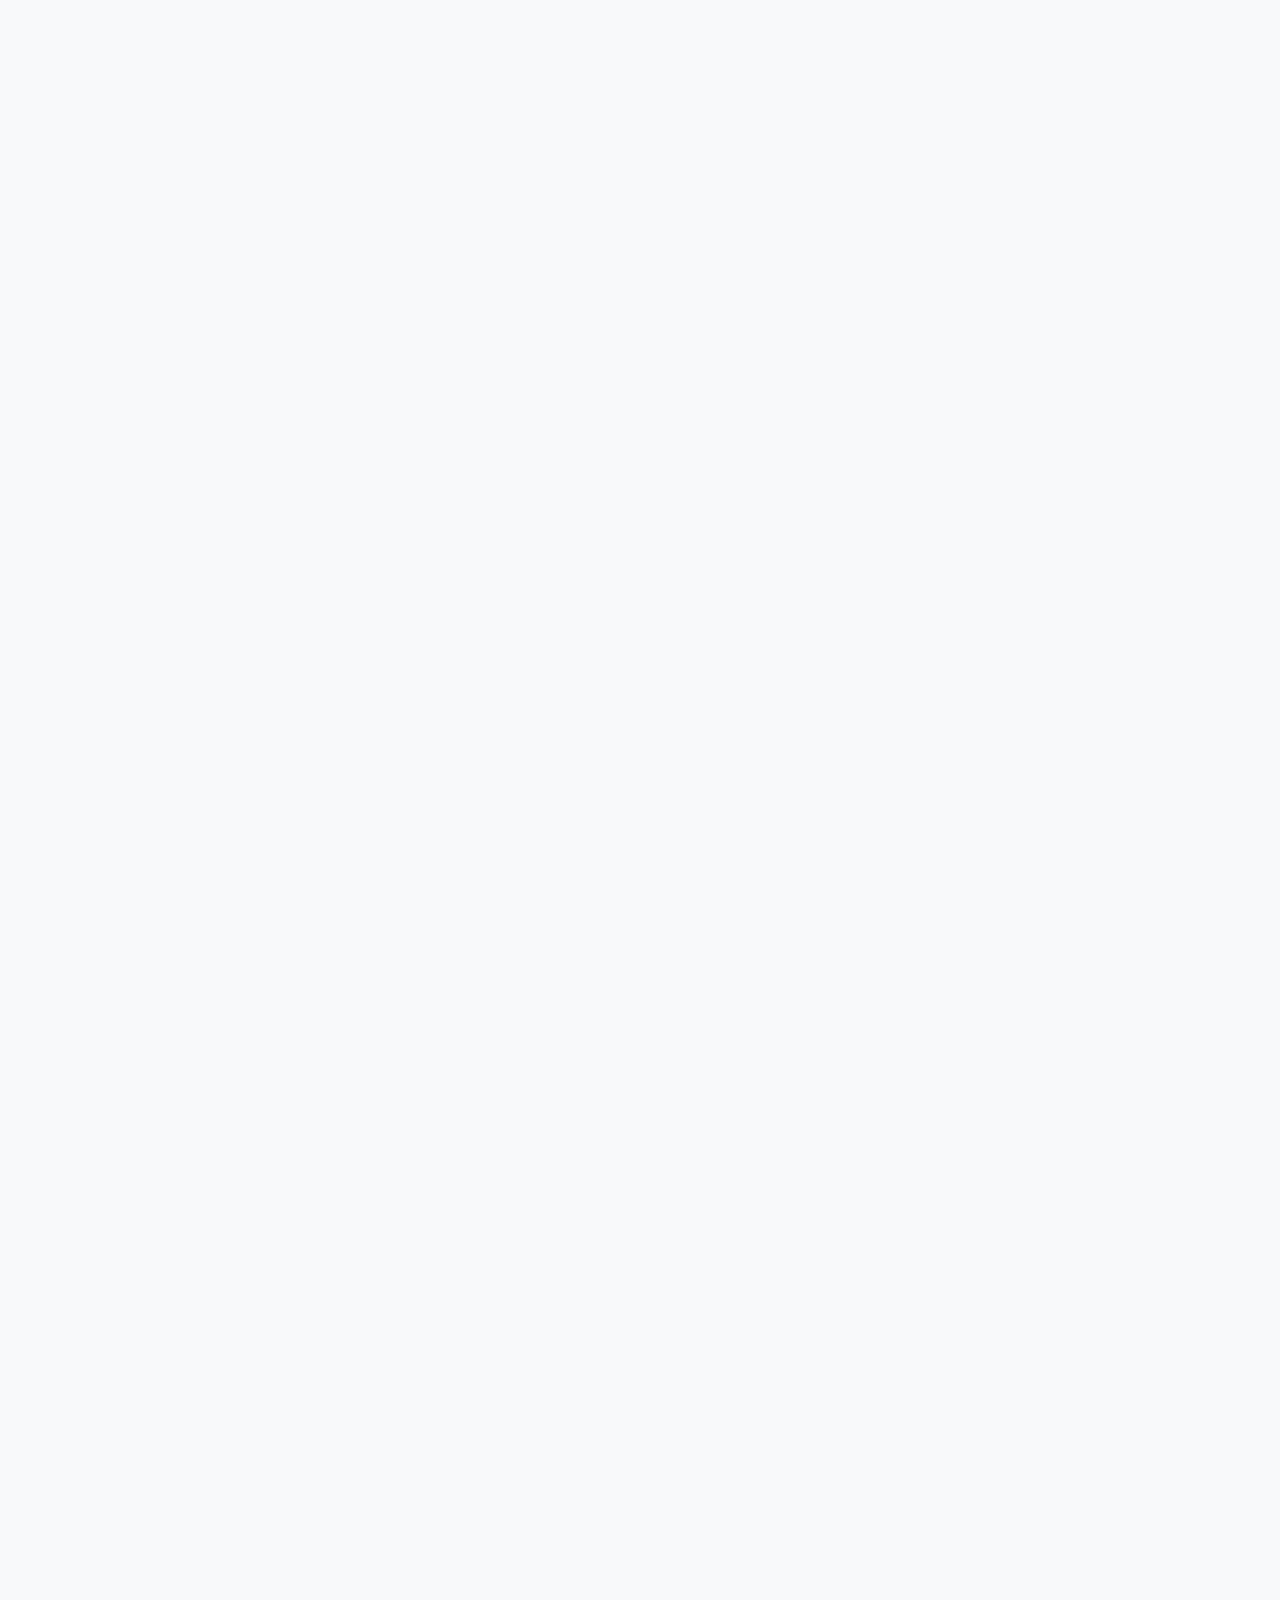
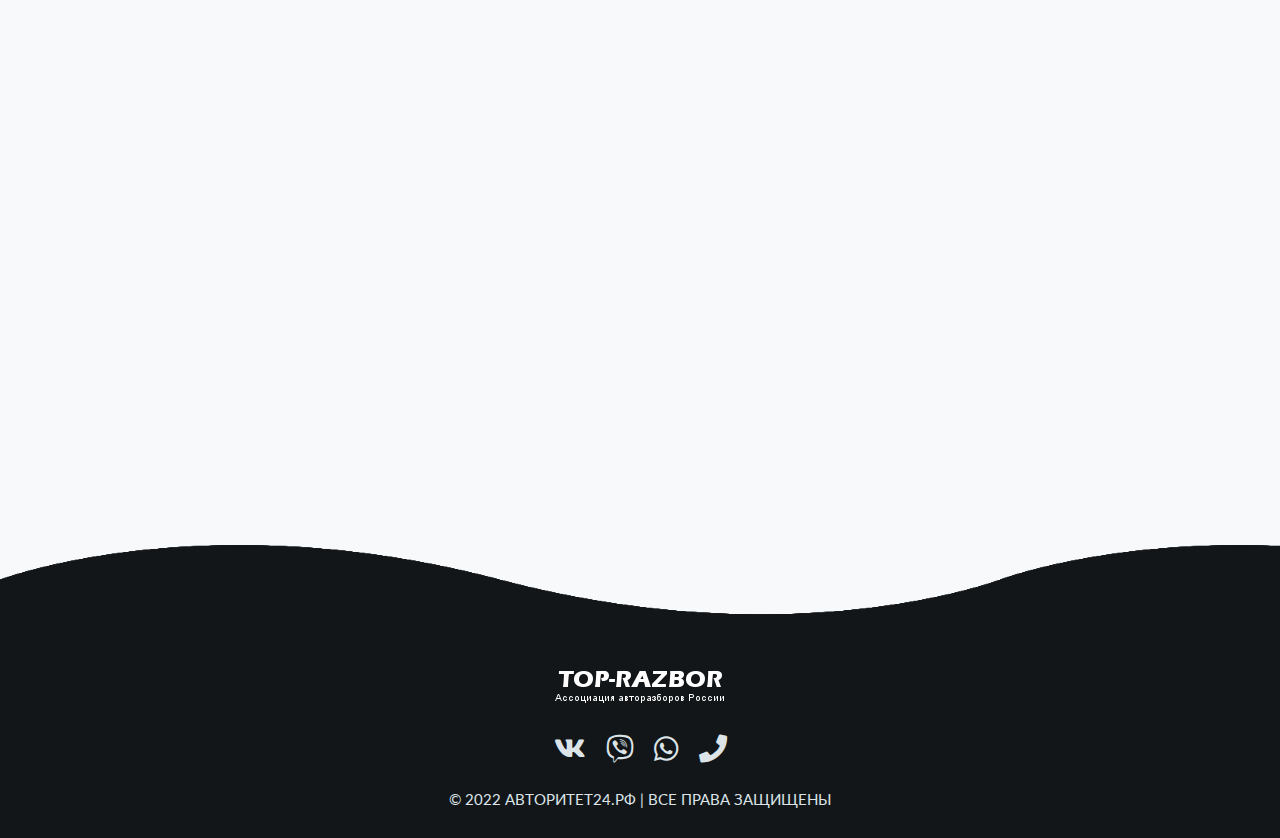
==== commit d8d0229a: "Bug fix" ====
--- a/index.html
+++ b/index.html
@@ -231,22 +231,6 @@
                         </div>
                     </article>
                 </div>
-
-                <div class="card" data-aos="fade-down" data-aos-duration="1000">
-                    <div class="image-section">
-                        <img src="assets/img/hero/hero-slide-2.png" alt="">
-                    </div>
-                    <article class="article">
-                        <h4>Статья №1</h4>
-                        <p>Lorem ipsum dolor sit amet consectetur, adipisicing elit. Dolor, cum culpa! Deserunt non hic fugiat, ut nemo reiciendis at assumenda.</p>
-                        <div class="blog-view">
-                            <a href="">Читать далее</a>
-                        </div>
-                        <div class="posted-date">
-                            <p>04.04.2022</p>
-                        </div>
-                    </article>
-                </div>
             </div>
         </div>
     </section>
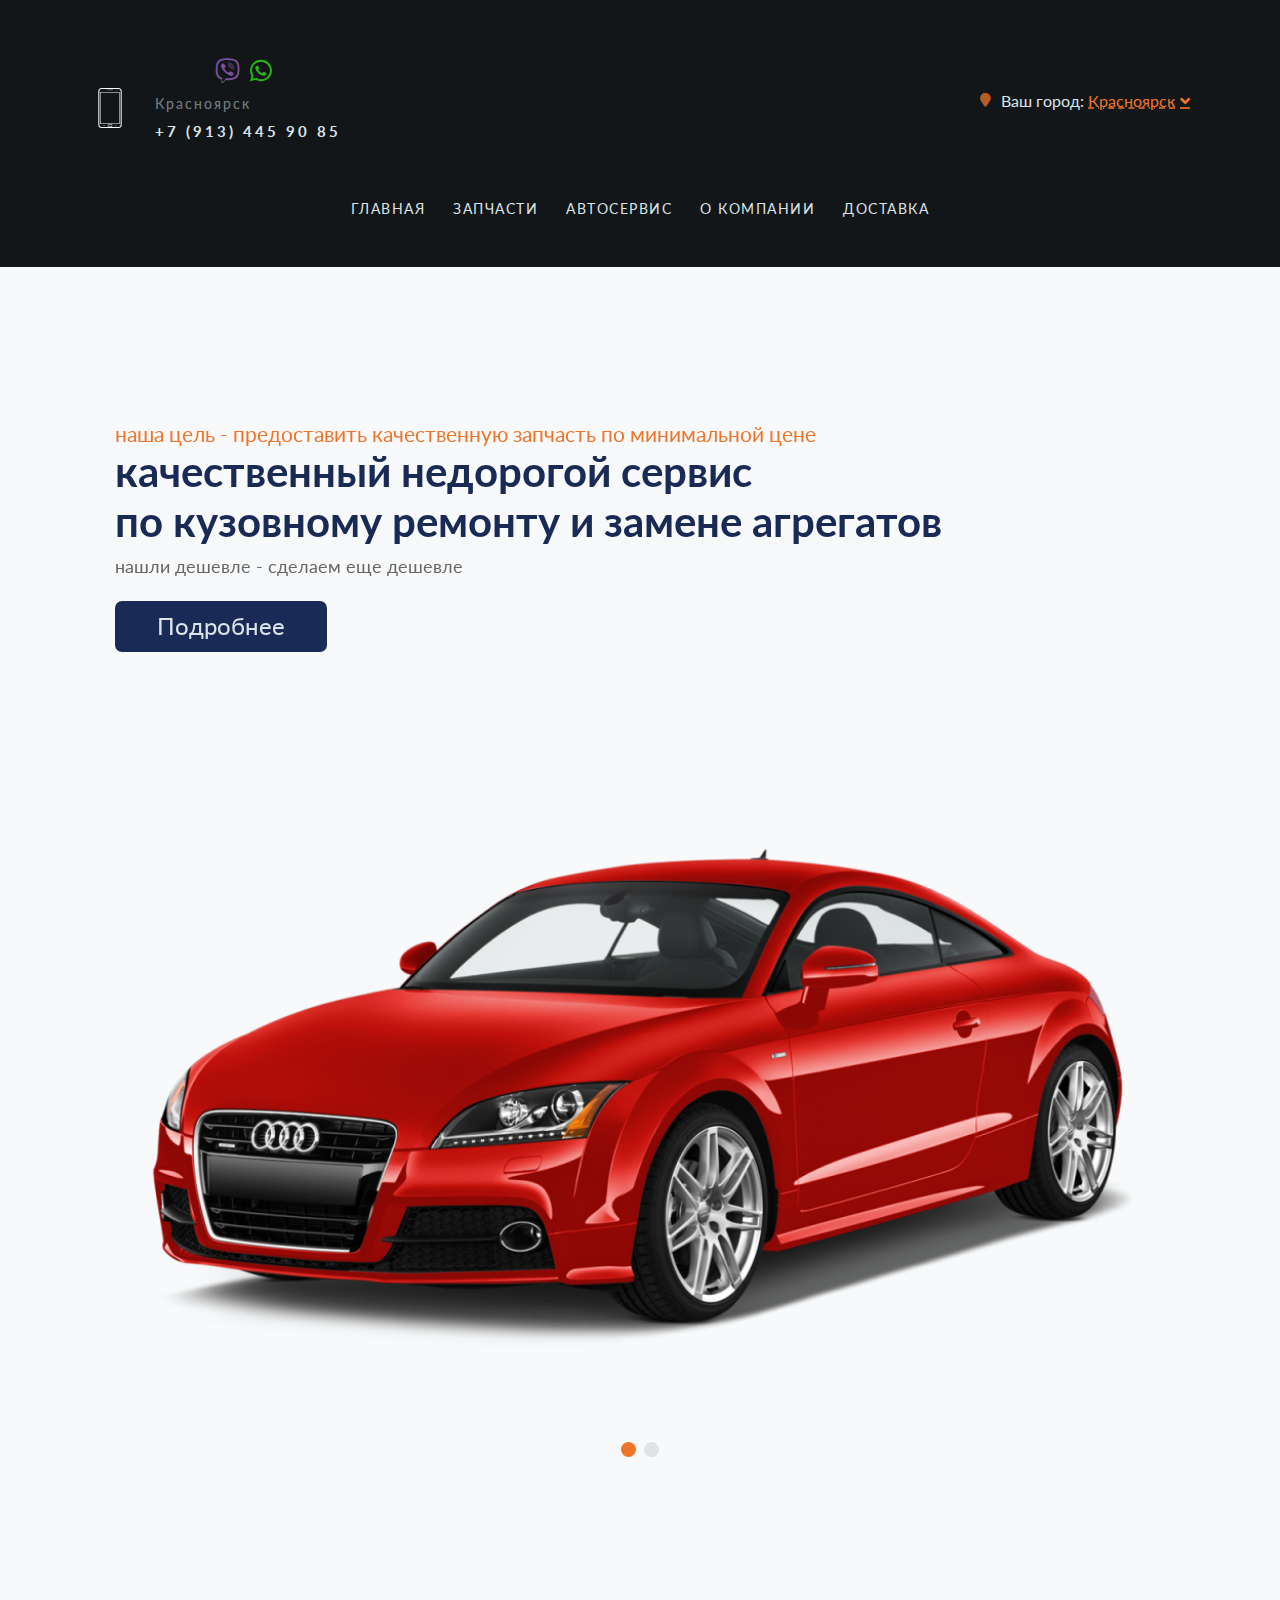
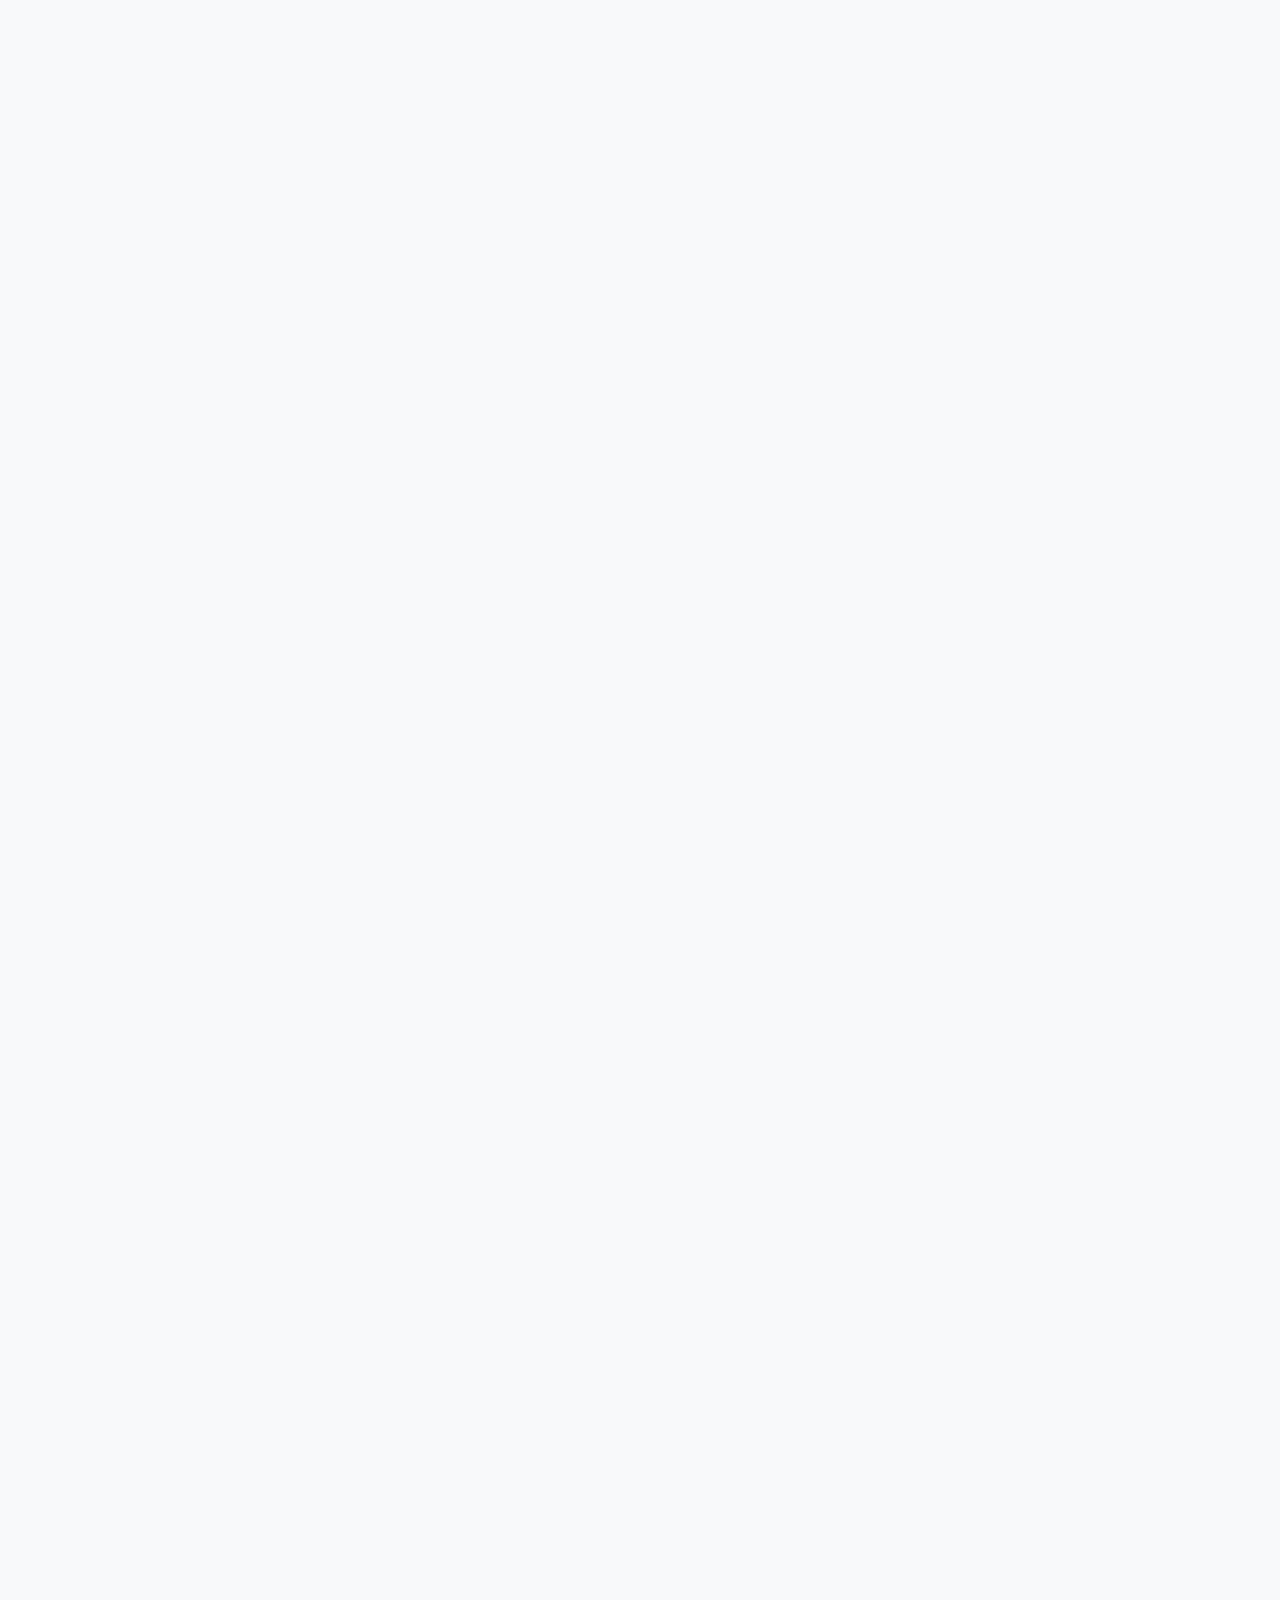
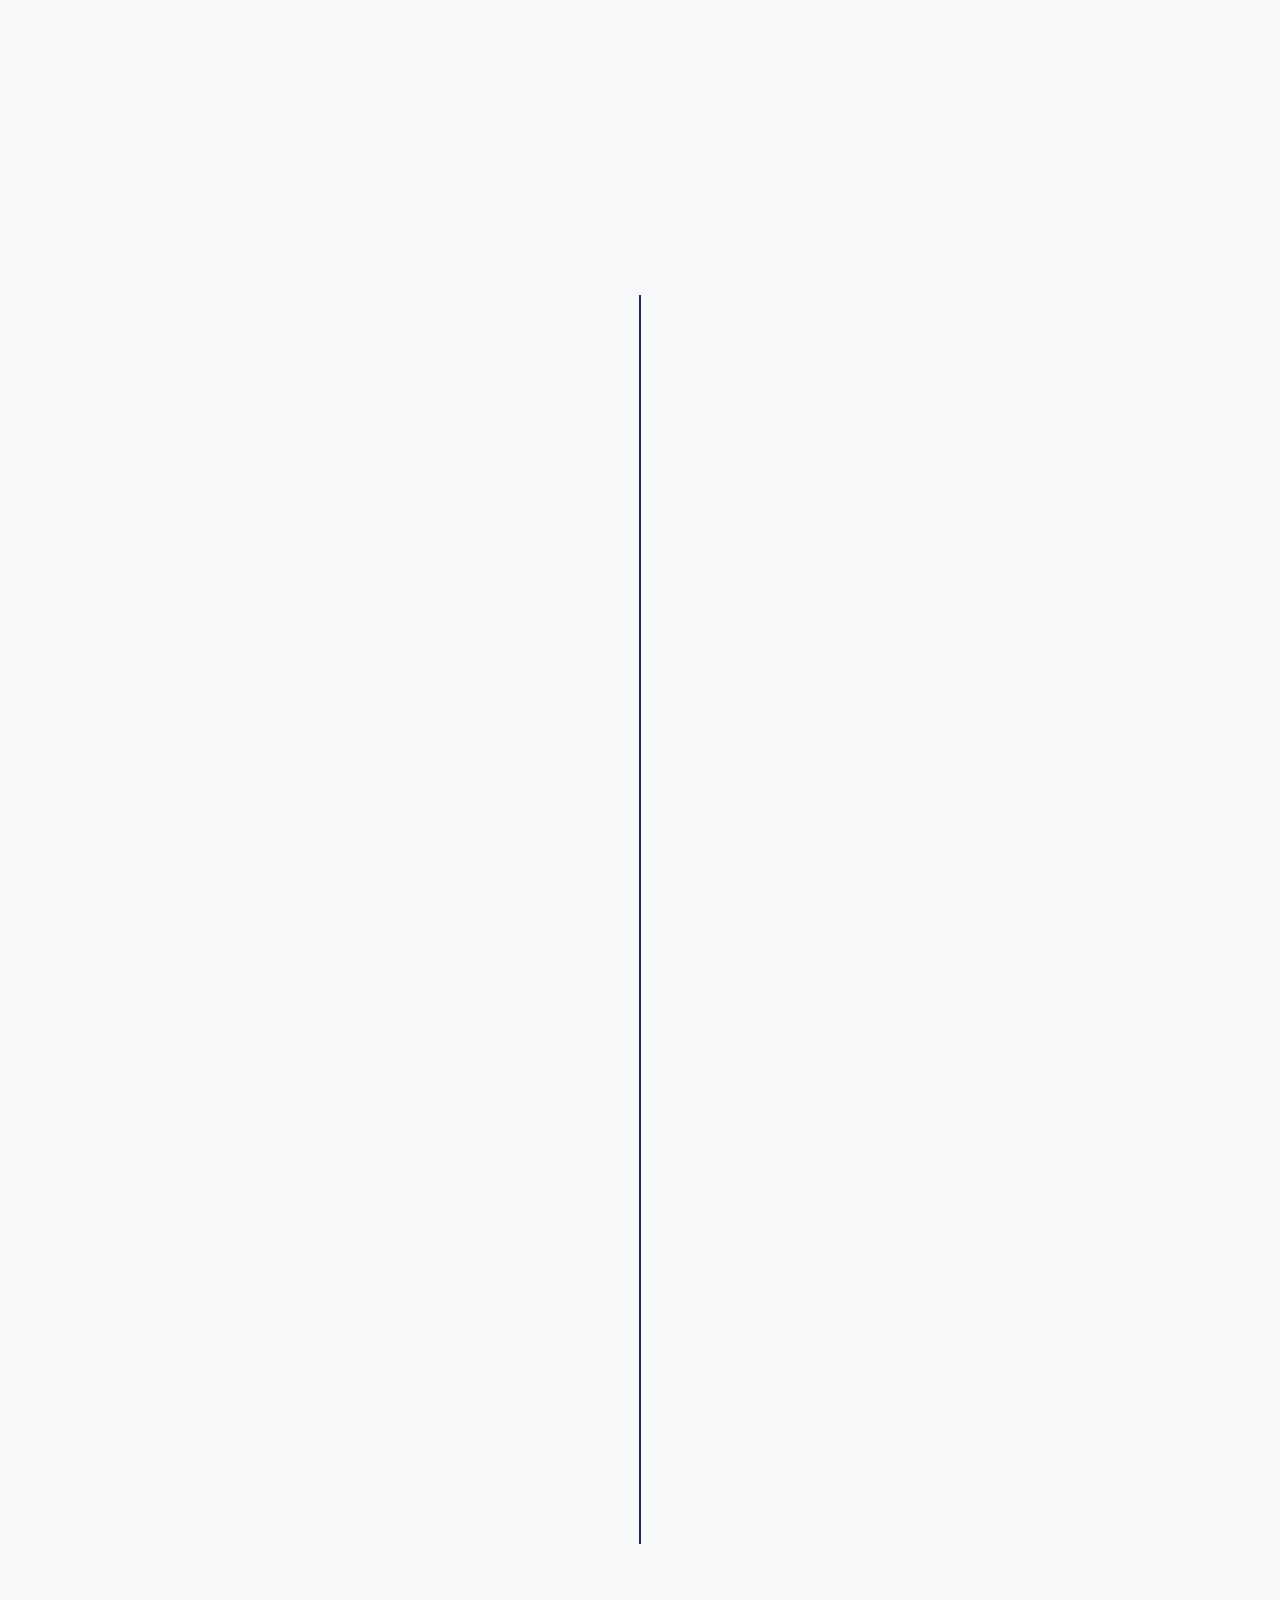
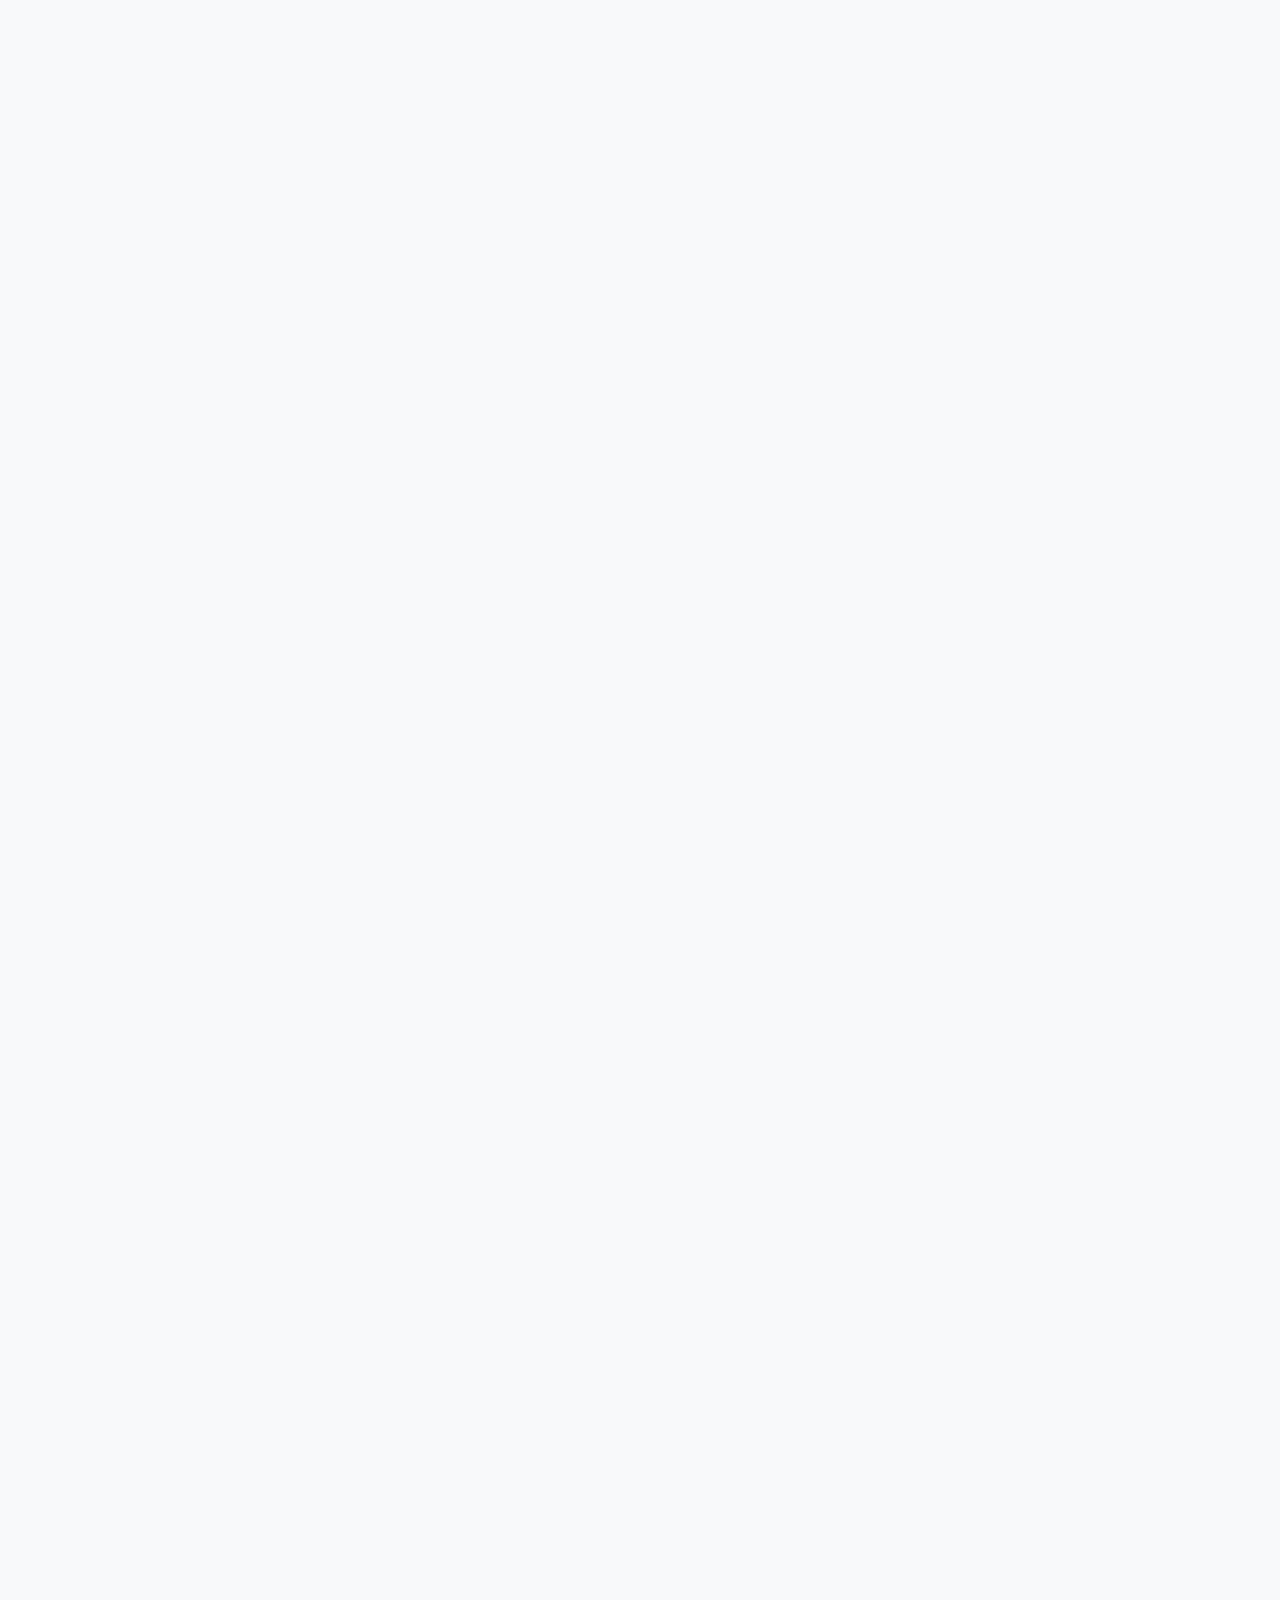
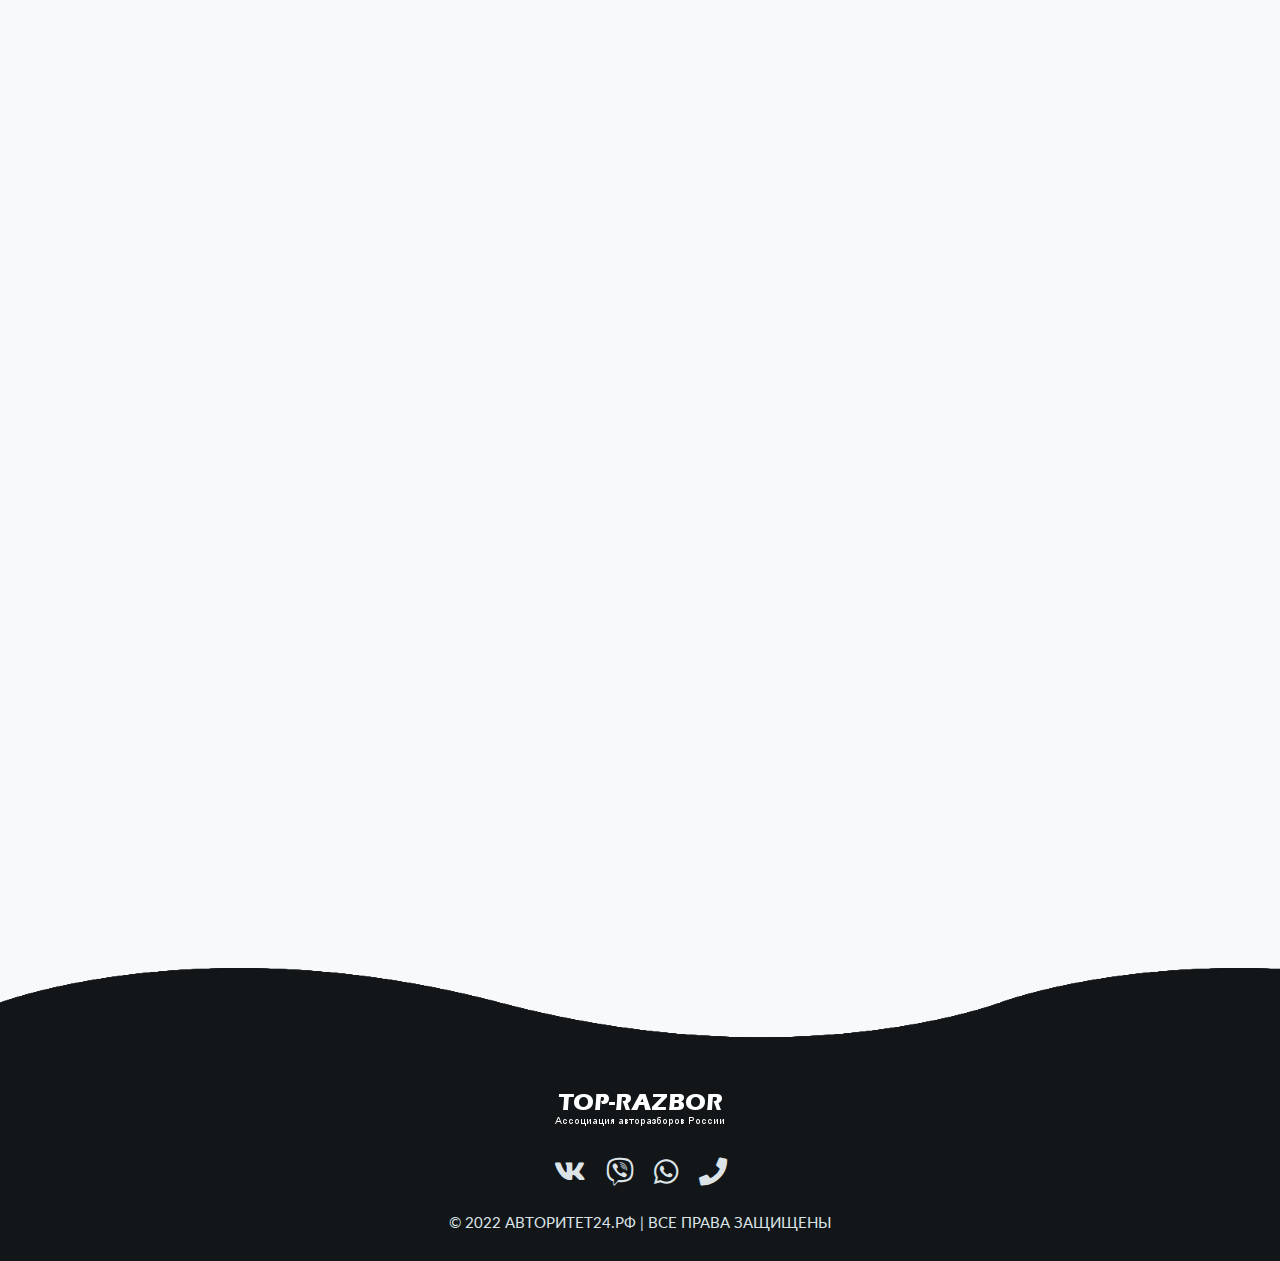
==== commit fddc39cc: "Revert "Bug fix"" ====
--- a/index.html
+++ b/index.html
@@ -231,6 +231,22 @@
                         </div>
                     </article>
                 </div>
+
+                <div class="card" data-aos="fade-down" data-aos-duration="1000">
+                    <div class="image-section">
+                        <img src="assets/img/hero/hero-slide-2.png" alt="">
+                    </div>
+                    <article class="article">
+                        <h4>Статья №1</h4>
+                        <p>Lorem ipsum dolor sit amet consectetur, adipisicing elit. Dolor, cum culpa! Deserunt non hic fugiat, ut nemo reiciendis at assumenda.</p>
+                        <div class="blog-view">
+                            <a href="">Читать далее</a>
+                        </div>
+                        <div class="posted-date">
+                            <p>04.04.2022</p>
+                        </div>
+                    </article>
+                </div>
             </div>
         </div>
     </section>
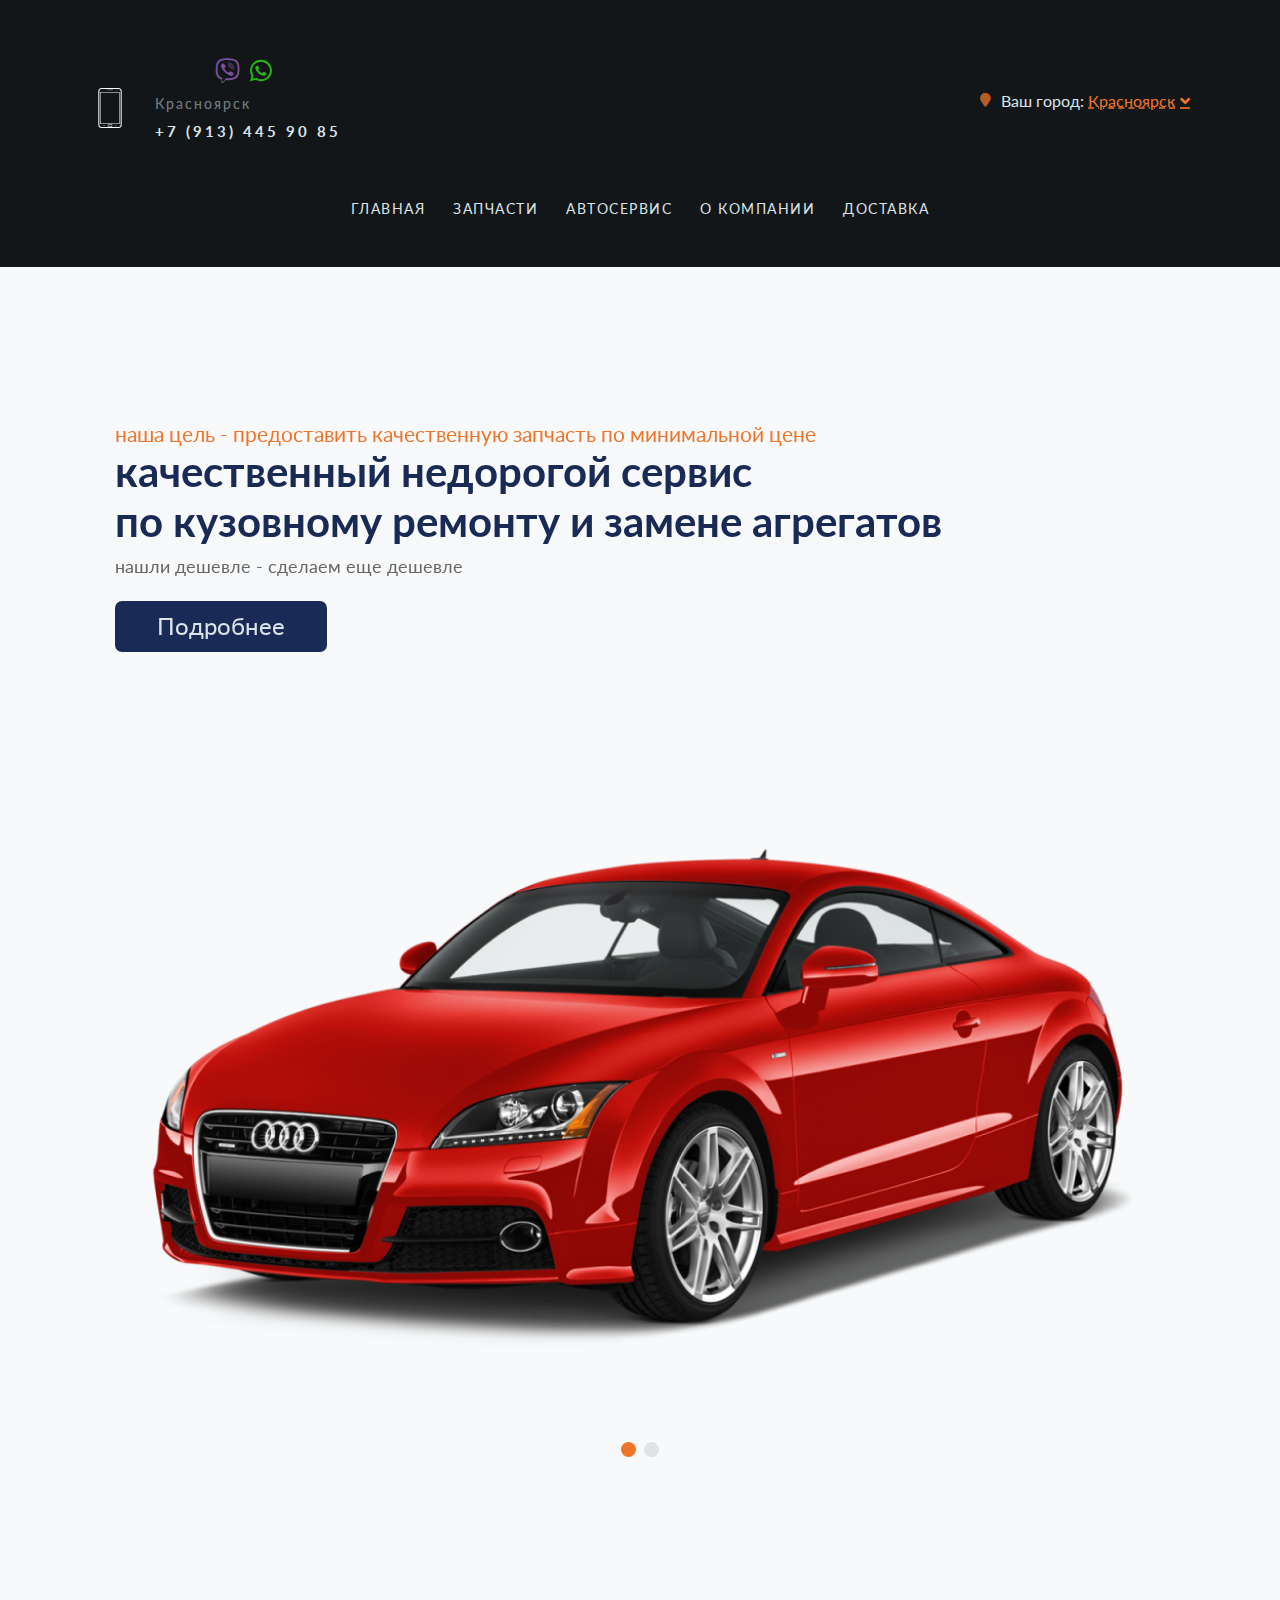
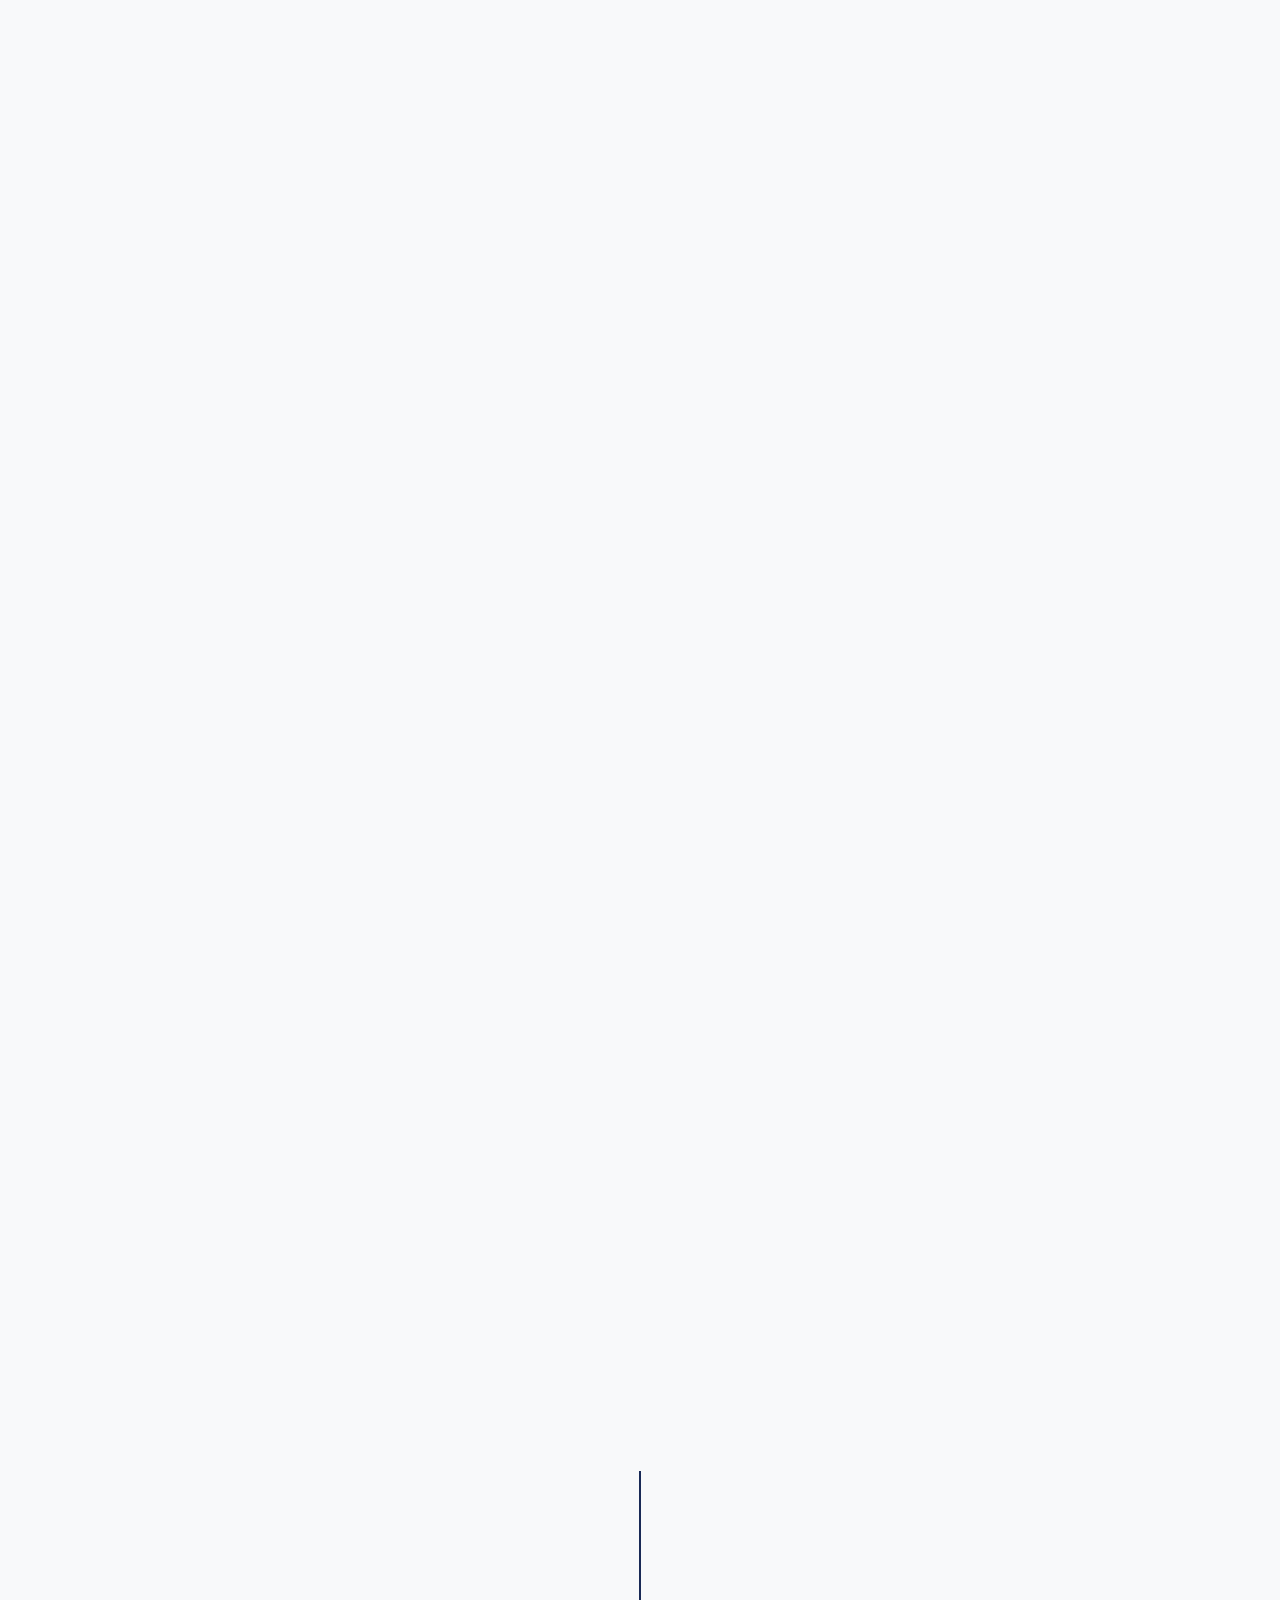
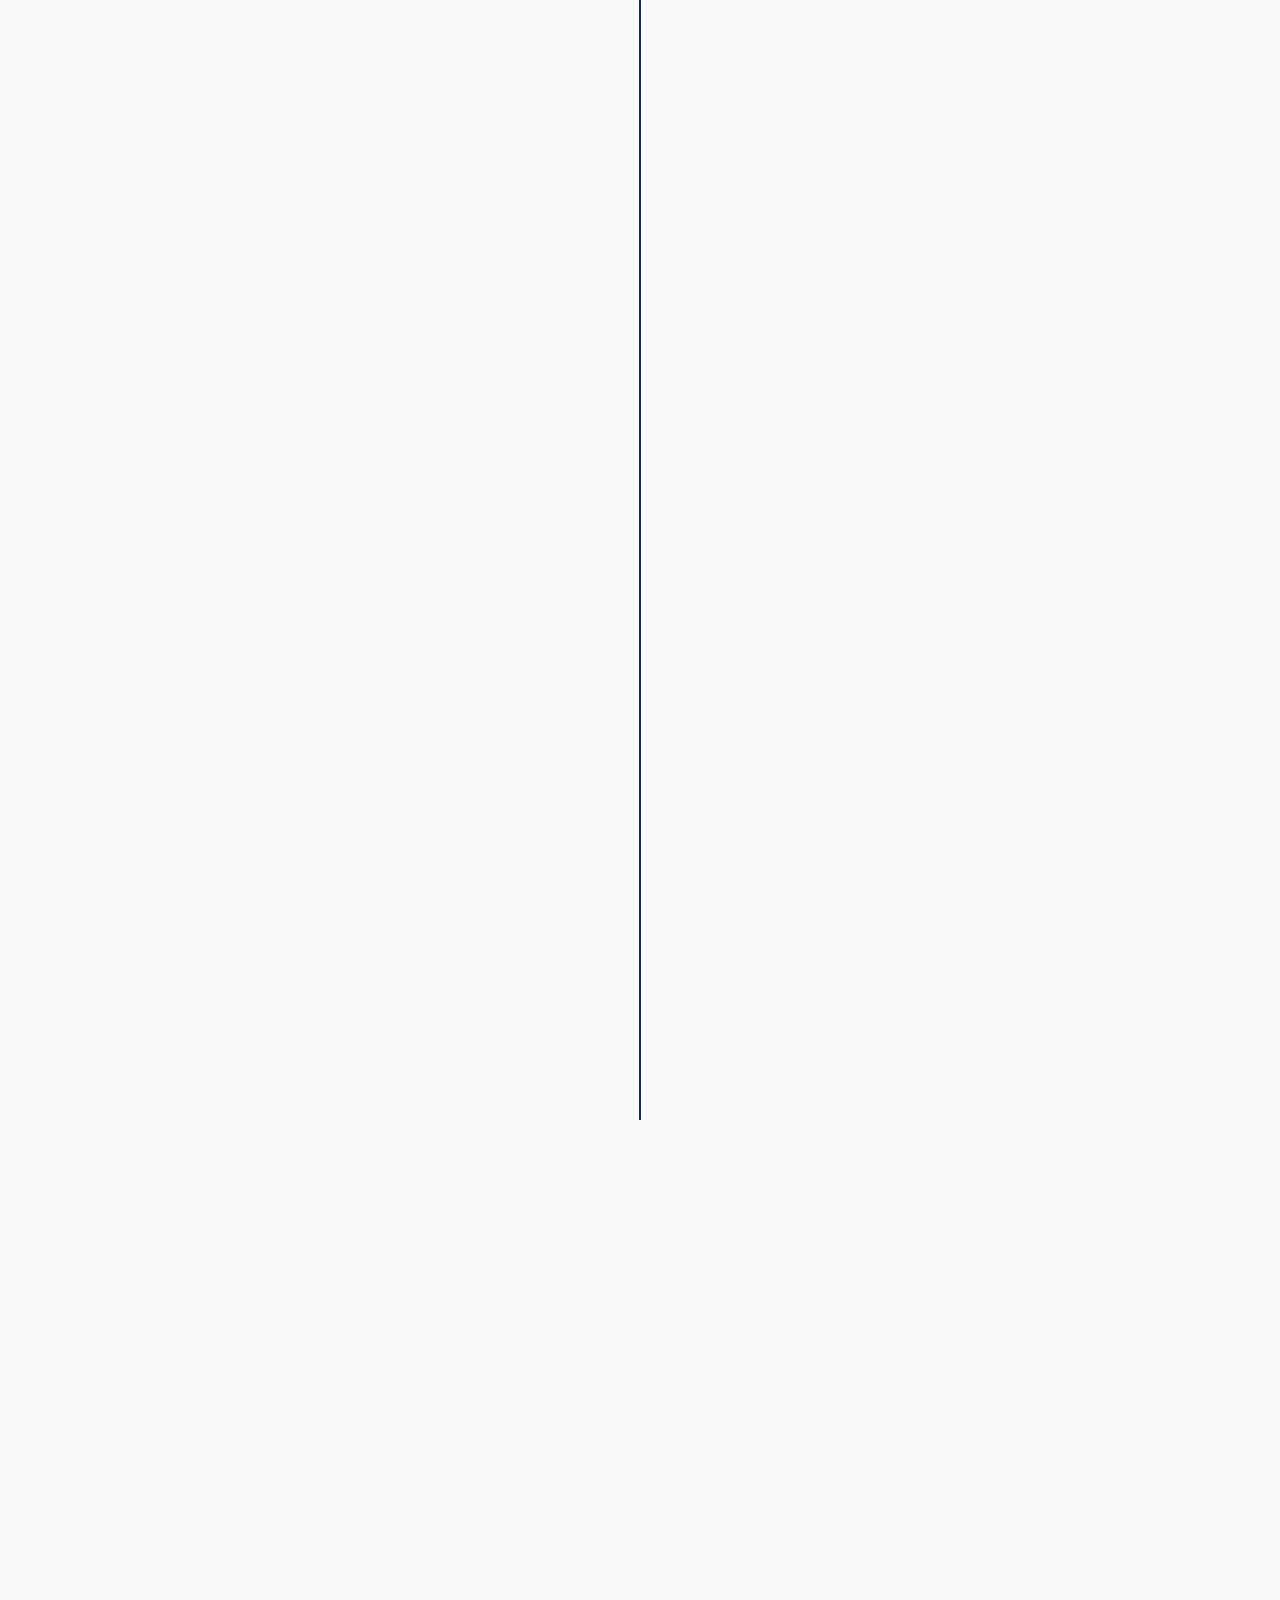
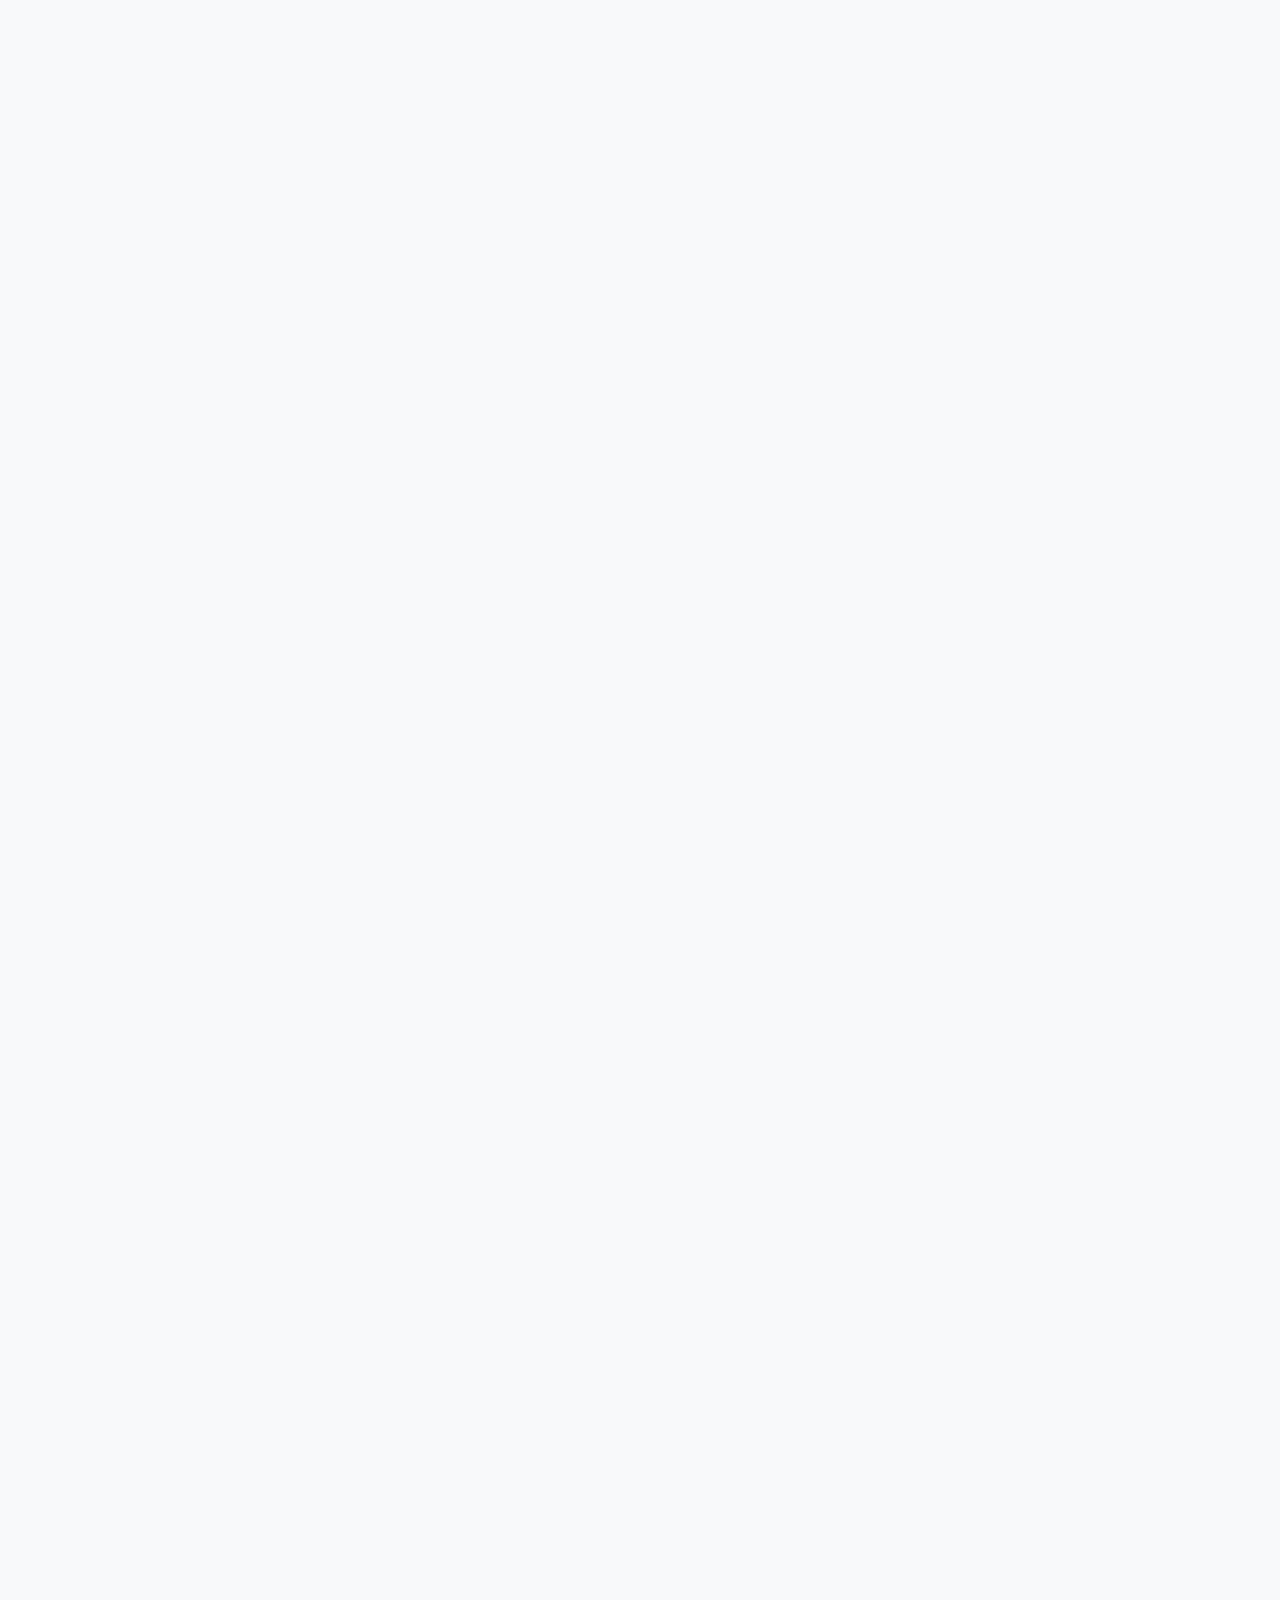
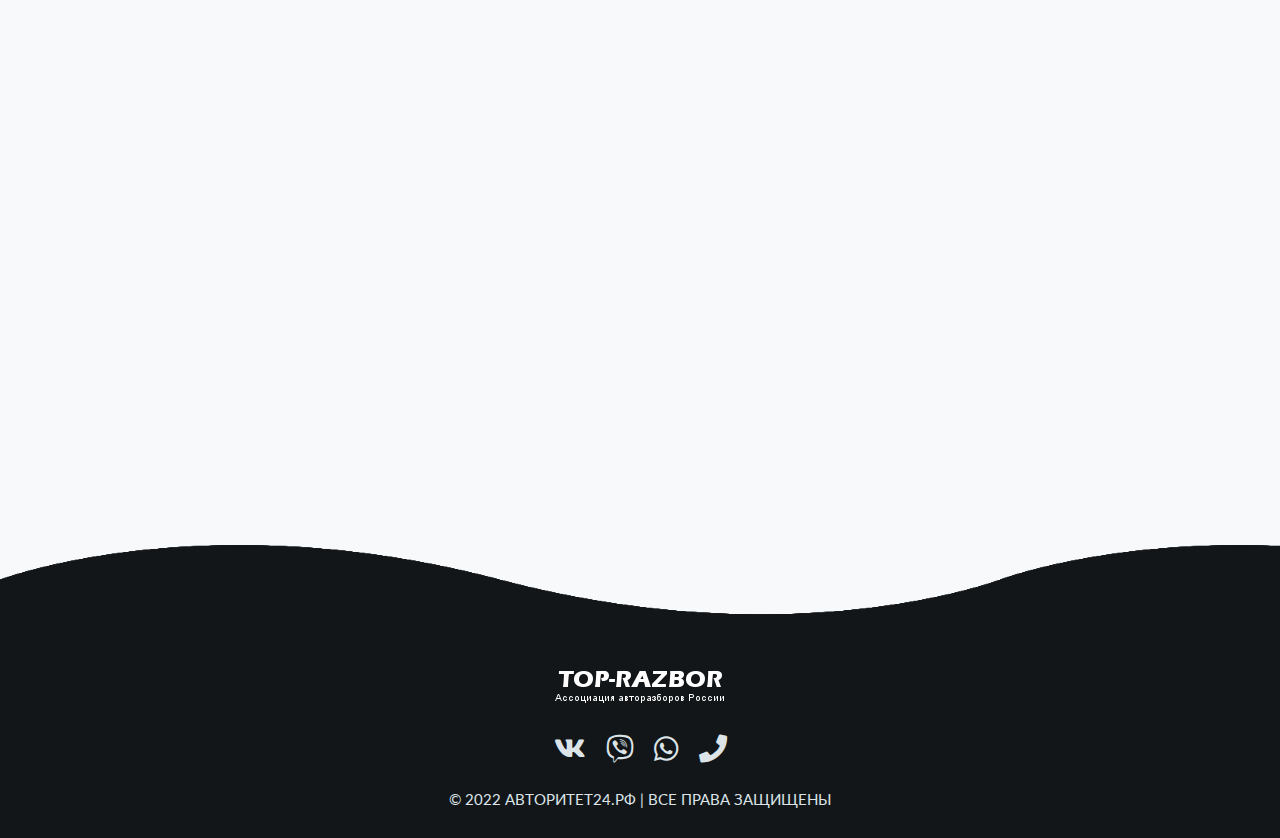
==== commit e3cc3219: "Fixed" ====
--- a/index.html
+++ b/index.html
@@ -231,22 +231,6 @@
                         </div>
                     </article>
                 </div>
-
-                <div class="card" data-aos="fade-down" data-aos-duration="1000">
-                    <div class="image-section">
-                        <img src="assets/img/hero/hero-slide-2.png" alt="">
-                    </div>
-                    <article class="article">
-                        <h4>Статья №1</h4>
-                        <p>Lorem ipsum dolor sit amet consectetur, adipisicing elit. Dolor, cum culpa! Deserunt non hic fugiat, ut nemo reiciendis at assumenda.</p>
-                        <div class="blog-view">
-                            <a href="">Читать далее</a>
-                        </div>
-                        <div class="posted-date">
-                            <p>04.04.2022</p>
-                        </div>
-                    </article>
-                </div>
             </div>
         </div>
     </section>
